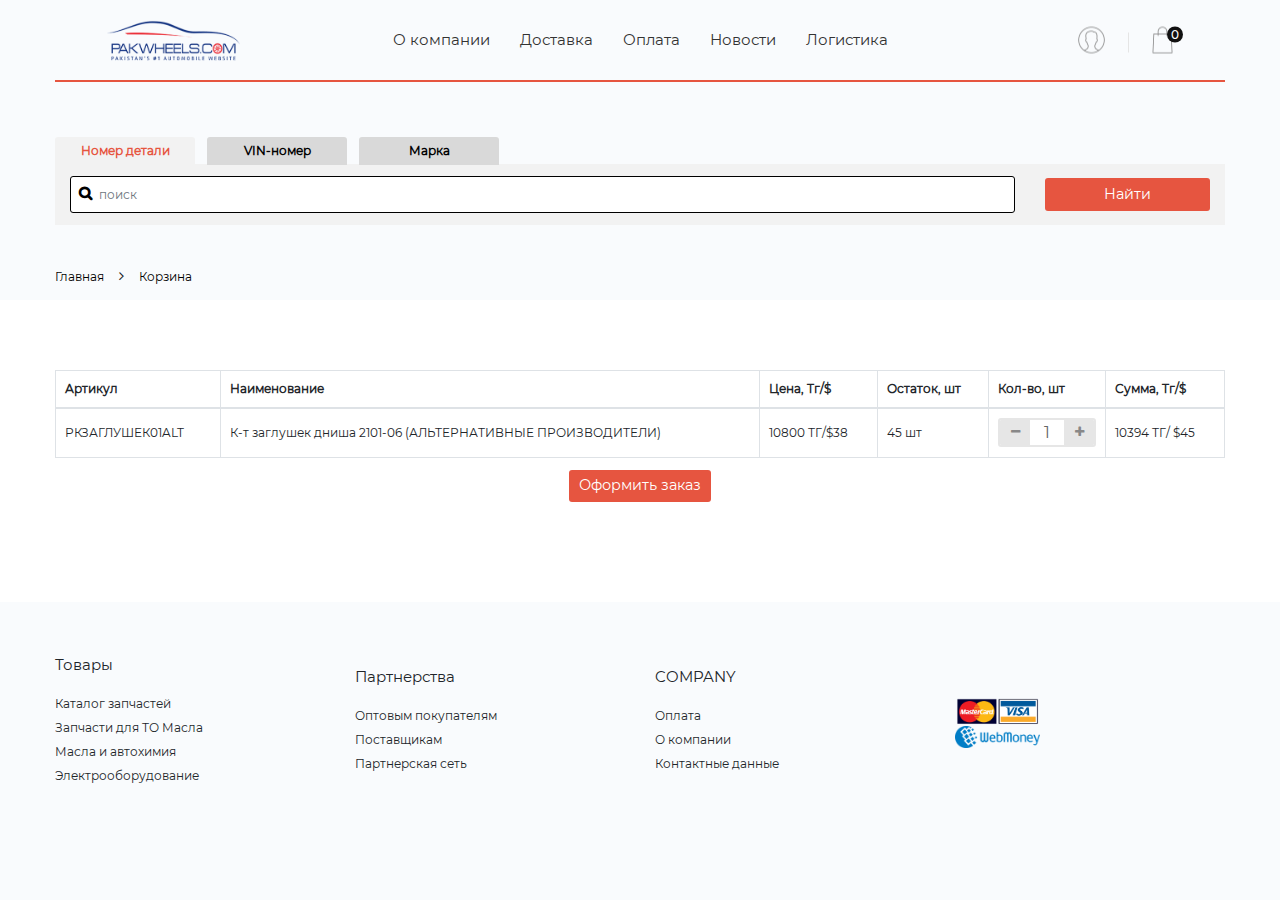
==== cart.html @ d278e552 "add cart page" ====
<!DOCTYPE html>
<html lang="en">

<head>
    <title>Home</title>
    <meta charset="UTF-8">
    <meta name="viewport" content="width=device-width, initial-scale=1">
    <!--===============================================================================================-->
    <link rel="icon" type="image/png" href="images/icons/favicon.png" />
    <!--===============================================================================================-->
    <link rel="stylesheet" type="text/css" href="vendor/bootstrap/css/bootstrap.min.css">
    <!--===============================================================================================-->
    <link rel="stylesheet" type="text/css" href="fonts/font-awesome-4.7.0/css/font-awesome.min.css">
    <!--===============================================================================================-->
    <link rel="stylesheet" type="text/css" href="fonts/themify/themify-icons.css">
    <!--===============================================================================================-->
    <link rel="stylesheet" type="text/css" href="fonts/Linearicons-Free-v1.0.0/icon-font.min.css">
    <!--===============================================================================================-->
    <link rel="stylesheet" type="text/css" href="fonts/elegant-font/html-css/style.css">
    <!--===============================================================================================-->
    <link rel="stylesheet" type="text/css" href="vendor/animate/animate.css">
    <!--===============================================================================================-->
    <link rel="stylesheet" type="text/css" href="vendor/css-hamburgers/hamburgers.min.css">
    <!--===============================================================================================-->
    <link rel="stylesheet" type="text/css" href="vendor/animsition/css/animsition.min.css">
    <!--===============================================================================================-->
    <link rel="stylesheet" type="text/css" href="vendor/select2/select2.min.css">
    <!--===============================================================================================-->
    <link rel="stylesheet" type="text/css" href="vendor/daterangepicker/daterangepicker.css">
    <!--===============================================================================================-->
    <link rel="stylesheet" type="text/css" href="vendor/slick/slick.css">
    <!--===============================================================================================-->
    <link rel="stylesheet" type="text/css" href="vendor/lightbox2/css/lightbox.min.css">
    <!--===============================================================================================-->
    <link rel="stylesheet" href="https://maxcdn.bootstrapcdn.com/bootstrap/4.0.0/css/bootstrap.min.css" integrity="sha384-Gn5384xqQ1aoWXA+058RXPxPg6fy4IWvTNh0E263XmFcJlSAwiGgFAW/dAiS6JXm" crossorigin="anonymous">
    <link rel="stylesheet" href="https://use.fontawesome.com/releases/v5.3.1/css/all.css" integrity="sha384-mzrmE5qonljUremFsqc01SB46JvROS7bZs3IO2EmfFsd15uHvIt+Y8vEf7N7fWAU" crossorigin="anonymous">
    <link rel="stylesheet" type="text/css" href="css/util.css">
    <link rel="stylesheet" type="text/css" href="css/main.css">
    <link rel="stylesheet" href="static/OwlCarousel2-2.3.4/dist/assets/owl.carousel.min.css">
    <link rel="stylesheet" href="static/OwlCarousel2-2.3.4/dist/assets/owl.theme.default.min.css">
    <link rel="stylesheet" href="css/style.css">
    <!--===============================================================================================-->
</head>

<body>
    <!-- Header -->
    <header class="header1">
        <!-- Header desktop -->
        <div class="container">
            <div class="container-menu-header">
                <div class="wrap_header">
                    <!-- Logo -->
                    <a href="index.html" class="logo">
                    <img src="img/logo.png" alt="IMG-LOGO">
                </a>
                    <!-- Menu -->
                    <div class="wrap_menu">
                        <nav class="menu">
                            <ul class="main_menu">
                                <li>
                                    <a href="index.html">О компании</a>
                                    <ul class="sub_menu">
                                        <li><a href="index.html">О компании</a></li>
                                        <li><a href="home-02.html">Вакансии</a></li>
                                        <li><a href="home-03.html">Опт</a></li>
                                        <li><a href="home-03.html">Партнером</a></li>
                                    </ul>
                                </li>
                                <li>
                                    <a href="product.html">Доставка</a>
                                </li>
                                <li class="">
                                    <a href="product.html">Оплата</a>
                                </li>
                                <li>
                                    <a href="cart.html">Новости</a>
                                </li>
                                <li>
                                    <a href="blog.html">Логистика</a>
                                </li>
                            </ul>
                        </nav>
                    </div>
                    <!-- Header Icon -->
                    <div class="header-icons">
                        <a href="#" class="header-wrapicon1 dis-block">
                        <img src="images/icons/icon-header-01.png" class="header-icon1" alt="ICON">
                    </a>
                        <span class="linedivide1"></span>
                        <div class="header-wrapicon2">
                            <img src="images/icons/icon-header-02.png" class="header-icon1 js-show-header-dropdown" alt="ICON">
                            <span class="header-icons-noti">0</span>
                            <!-- Header cart noti -->
                            <div class="header-cart header-dropdown">
                                <ul class="header-cart-wrapitem">
                                    <li class="header-cart-item">
                                        <div class="header-cart-item-img">
                                            <img src="images/item-cart-01.jpg" alt="IMG">
                                        </div>
                                        <div class="header-cart-item-txt">
                                            <a href="#" class="header-cart-item-name">
                                            White Shirt With Pleat Detail Back
                                        </a>
                                            <span class="header-cart-item-info">
                                            1 x $19.00
                                        </span>
                                        </div>
                                    </li>
                                    <li class="header-cart-item">
                                        <div class="header-cart-item-img">
                                            <img src="images/item-cart-02.jpg" alt="IMG">
                                        </div>
                                        <div class="header-cart-item-txt">
                                            <a href="#" class="header-cart-item-name">
                                            Converse All Star Hi Black Canvas
                                        </a>
                                            <span class="header-cart-item-info">
                                            1 x $39.00
                                        </span>
                                        </div>
                                    </li>
                                    <li class="header-cart-item">
                                        <div class="header-cart-item-img">
                                            <img src="images/item-cart-03.jpg" alt="IMG">
                                        </div>
                                        <div class="header-cart-item-txt">
                                            <a href="#" class="header-cart-item-name">
                                            Nixon Porter Leather Watch In Tan
                                        </a>
                                            <span class="header-cart-item-info">
                                            1 x $17.00
                                        </span>
                                        </div>
                                    </li>
                                </ul>
                                <div class="header-cart-total">
                                    Total: $75.00
                                </div>
                                <div class="header-cart-buttons">
                                    <div class="header-cart-wrapbtn">
                                        <!-- Button -->
                                        <a href="cart.html" class="flex-c-m size1 bg1 bo-rad-20 hov1 s-text1 trans-0-4">
                                        View Cart
                                    </a>
                                    </div>
                                    <div class="header-cart-wrapbtn">
                                        <!-- Button -->
                                        <a href="#" class="flex-c-m size1 bg1 bo-rad-20 hov1 s-text1 trans-0-4">
                                        Check Out
                                    </a>
                                    </div>
                                </div>
                            </div>
                        </div>
                    </div>
                </div>
            </div>
        </div>
        <!-- Header Mobile -->
        <div class="wrap_header_mobile">
            <!-- Logo moblie -->
            <a href="index.html" class="logo-mobile">
                <img src="img/logo.png" alt="IMG-LOGO">
            </a>
            <!-- Button show menu -->
            <div class="btn-show-menu">
                <!-- Header Icon mobile -->
                <div class="header-icons-mobile">
                    <a href="#" class="header-wrapicon1 dis-block">
                        <img src="images/icons/icon-header-01.png" class="header-icon1" alt="ICON">
                    </a>
                    <span class="linedivide2"></span>
                    <div class="header-wrapicon2">
                        <img src="images/icons/icon-header-02.png" class="header-icon1 js-show-header-dropdown" alt="ICON">
                        <span class="header-icons-noti">0</span>
                        <!-- Header cart noti -->
                        <div class="header-cart header-dropdown">
                            <ul class="header-cart-wrapitem">
                                <li class="header-cart-item">
                                    <div class="header-cart-item-img">
                                        <img src="images/item-cart-01.jpg" alt="IMG">
                                    </div>
                                    <div class="header-cart-item-txt">
                                        <a href="#" class="header-cart-item-name">
                                            White Shirt With Pleat Detail Back
                                        </a>
                                        <span class="header-cart-item-info">
                                            1 x $19.00
                                        </span>
                                    </div>
                                </li>
                                <li class="header-cart-item">
                                    <div class="header-cart-item-img">
                                        <img src="images/item-cart-02.jpg" alt="IMG">
                                    </div>
                                    <div class="header-cart-item-txt">
                                        <a href="#" class="header-cart-item-name">
                                            Converse All Star Hi Black Canvas
                                        </a>
                                        <span class="header-cart-item-info">
                                            1 x $39.00
                                        </span>
                                    </div>
                                </li>
                                <li class="header-cart-item">
                                    <div class="header-cart-item-img">
                                        <img src="images/item-cart-03.jpg" alt="IMG">
                                    </div>
                                    <div class="header-cart-item-txt">
                                        <a href="#" class="header-cart-item-name">
                                            Nixon Porter Leather Watch In Tan
                                        </a>
                                        <span class="header-cart-item-info">
                                            1 x $17.00
                                        </span>
                                    </div>
                                </li>
                            </ul>
                            <div class="header-cart-total">
                                Total: $75.00
                            </div>
                            <div class="header-cart-buttons">
                                <div class="header-cart-wrapbtn">
                                    <!-- Button -->
                                    <a href="cart.html" class="flex-c-m size1 bg1 bo-rad-20 hov1 s-text1 trans-0-4">
                                        View Cart
                                    </a>
                                </div>
                                <div class="header-cart-wrapbtn">
                                    <!-- Button -->
                                    <a href="#" class="flex-c-m size1 bg1 bo-rad-20 hov1 s-text1 trans-0-4">
                                        Check Out
                                    </a>
                                </div>
                            </div>
                        </div>
                    </div>
                </div>
                <div class="btn-show-menu-mobile hamburger hamburger--squeeze">
                    <span class="hamburger-box">
                        <span class="hamburger-inner"></span>
                    </span>
                </div>
            </div>
        </div>
        <!-- Menu Mobile -->
        <div class="wrap-side-menu">
            <nav class="side-menu">
                <ul class="main-menu">
                    <li class="item-menu-mobile">
                        <a href="index.html">Home</a>
                        <ul class="sub-menu">
                            <li><a href="index.html">Homepage V1</a></li>
                            <li><a href="home-02.html">Homepage V2</a></li>
                            <li><a href="home-03.html">Homepage V3</a></li>
                        </ul>
                        <i class="arrow-main-menu fa fa-angle-right" aria-hidden="true"></i>
                    </li>
                    <li class="item-menu-mobile">
                        <a href="product.html">Shop</a>
                    </li>
                    <li class="item-menu-mobile">
                        <a href="product.html">Sale</a>
                    </li>
                    <li class="item-menu-mobile">
                        <a href="cart.html">Features</a>
                    </li>
                    <li class="item-menu-mobile">
                        <a href="blog.html">Blog</a>
                    </li>
                    <li class="item-menu-mobile">
                        <a href="about.html">About</a>
                    </li>
                    <li class="item-menu-mobile">
                        <a href="contact.html">Contact</a>
                    </li>
                </ul>
            </nav>
        </div>
    </header>
    <section class="section-1">
        <div class="container">
            <ul class="nav nav-tabs nav-tabs-1" id="myTab" role="tablist">
                <li class="nav-item nav-item-1">
                    <a class="nav-link nav-link-1 active" id="detail-tab" data-toggle="tab" href="#detail" role="tab" aria-controls="detail" aria-selected="true">Номер детали</a>
                </li>
                <li class="nav-item nav-item-1">
                    <a class="nav-link nav-link-1" id="vip-number-tab" data-toggle="tab" href="#vip-number" role="tab" aria-controls="vip-number" aria-selected="false">VIN-номер</a>
                </li>
                <li class="nav-item nav-item-1">
                    <a class="nav-link nav-link-1" id="marka-tab" data-toggle="tab" href="#marka" role="tab" aria-controls="marka" aria-selected="false">Марка</a>
                </li>
            </ul>
            <div class="tab-content" id="myTabContent">
                <div class="tab-pane fade show active" id="detail" role="tabpanel" aria-labelledby="detail-tab">
                    <form class="form-search">
                        <div class="container">
                            <div class="row align-items-center">
                                <div class="col-sm-10">
                                    <i class="fa fa-search"></i>
                                    <input type="text" class="form-control" id="search" placeholder="поиск">
                                </div>
                                <div class="col-sm-2 px-auto">
                                    <button type="submit" class="btn btn-red">Найти</button>
                                </div>
                            </div>
                        </div>
                    </form>
                </div>
                <div class="tab-pane fade" id="vip-number" role="tabpanel" aria-labelledby="vip-number-tab">
                    <form class="form-search">
                        <div class="container">
                            <div class="row align-items-center">
                                <div class="col-sm-10">
                                    <i class="fa fa-search"></i>
                                    <input type="text" class="form-control" id="search" placeholder="поиск">
                                </div>
                                <div class="col-sm-2  px-auto">
                                    <button type="submit" class="btn btn-red">Найти</button>
                                </div>
                            </div>
                        </div>
                    </form>
                </div>
                <div class="tab-pane fade" id="marka" role="tabpanel" aria-labelledby="marka-tab">
                    <ul class="nav nav-tabs nav-tabs-2 marka-tab" id="markaTab" role="tablist">
                        <li class="nav-item nav-item-2">
                            <a class="nav-link nav-link-2 active" id="legkovie-tab" data-toggle="tab" href="#legkovie" role="tab" aria-controls="legkovie" aria-selected="true">Легковые(отечественные)</a>
                        </li>
                        <li class="nav-item nav-item-2">
                            <a class="nav-link nav-link-2" id="inomarky-tab" data-toggle="tab" href="#inomarky" role="tab" aria-controls="inomarky" aria-selected="false">Легковые(иномарки)</a>
                        </li>
                        <li class="nav-item nav-item-2">
                            <a class="nav-link nav-link-2" id="gruz-tab" data-toggle="tab" href="#gruz" role="tab" aria-controls="gruz" aria-selected="false">Грузовые(отечественные)</a>
                        </li>
                    </ul>
                    <div class="tab-content" id="markaTabContent">
                        <div class="tab-pane fade show active tab-2" id="legkovie" role="tabpanel" aria-labelledby="legkovie-tab">
                            <ul>
                                <li><a href="">ВАЗ</a></li>
                                <li><a href="">ВАЗ</a></li>
                                <li><a href="">ВАЗ</a></li>
                                <li><a href="">ВАЗ</a></li>
                                <li><a href="">ВАЗ</a></li>
                                <li><a href="">ВАЗ</a></li>
                            </ul>
                        </div>
                        <div class="tab-pane fade tab-2" id="inomarky" role="tabpanel" aria-labelledby="inomarky-tab">
                            <ul>
                                <li><a href="">ВАЗ</a></li>
                                <li><a href="">ВАЗ</a></li>
                                <li><a href="">ВАЗ</a></li>
                                <li><a href="">ВАЗ</a></li>
                                <li><a href="">ВАЗ</a></li>
                                <li><a href="">ВАЗ</a></li>
                            </ul>
                        </div>
                        <div class="tab-pane fade tab-2" id="gruz" role="tabpanel" aria-labelledby="gruz-tab">
                            <ul>
                                <li><a href="">ВАЗ</a></li>
                                <li><a href="">ВАЗ</a></li>
                                <li><a href="">ВАЗ</a></li>
                                <li><a href="">ВАЗ</a></li>
                                <li><a href="">ВАЗ</a></li>
                                <li><a href="">ВАЗ</a></li>
                            </ul>
                        </div>
                    </div>
                </div>
            </div>
        </div>
    </section>
    <div class="breadCumbs">
        <div class="container">
            <a href="index.html" class="breadCumbs__page">Главная</a>
            <span class="fa fa-angle-right"></span>
            <a href="registration.html" class="b-breadCumbs__page m-active">Корзина</a>
        </div>
    </div>

    <!-- Cart -->
    <section class="cart bgwhite p-t-70 p-b-100">
        <div class="container">
            <!-- Cart item -->
            <div class="wrap-table">
                <table class="table table-bordered">
                    <thead>
                        <tr>
                            <th scope="col">Артикул</th>
                            <th scope="col">Наименование</th>
                            <th scope="col">Цена, Тг/$</th>
                            <th scope="col">Остаток, шт</th>
                            <th scope="col">Кол-во, шт</th>
                            <th scope="col">Сумма, Тг/$</th>
                        </tr>    
                    </thead>
                    <tbody>
                        
                    <tr>
                        <td>РКЗАГЛУШЕК01ALT</td>
                        <td>К-т заглушек дниша 2101-06 (АЛЬТЕРНАТИВНЫЕ ПРОИЗВОДИТЕЛИ)</td>
                        <td>10800 ТГ/$38</td>
                        <td>45 шт</td>
                        <td>
                            <div class="d-flex justify-content-between bo5 of-hidden">
                                <button class="btn-num-product-down color1 flex-c-m size7 bg8 eff2">
                                    <i class="fs-12 fa fa-minus" aria-hidden="true"></i>
                                </button>

                                <input class="size8 m-text18 t-center num-product" type="number" name="num-product1" value="1">

                                <button class="btn-num-product-up color1 flex-c-m size7 bg8 eff2">
                                    <i class="fs-12 fa fa-plus" aria-hidden="true"></i>
                                </button>
                            </div>
                        </td>
                        <td class="column-6">10394 ТГ/ $45</td>
                    </tr>
                    </tbody>
                </table>
            </div>
            <button class="btn btn-red mx-auto">Оформить заказ</button>
        </div>
    </section>
    <!-- Footer -->
    <footer class="py-5">
        <div class="container">
            <div class="row align-items-center">
                <div class="col-md-3">
                    <h5>Товары</h5>
                    <ul>
                        <li>Каталог запчастей</li>
                        <li>Запчасти для ТО Масла</li>
                        <li>Масла и автохимия</li>
                        <li>Электрооборудование</li>
                    </ul>
                </div>
                <div class="col-md-3">
                    <h5>Партнерства</h5>
                    <ul>
                        <li>Оптовым покупателям</li>
                        <li>Поставщикам</li>
                        <li>Партнерская сеть</li>
                </div>
                <div class="col-md-3">
                    <h5>COMPANY</h5>
                    <ul>
                        <li>Оплата</li>
                        <li>О компании</li>
                        <li>Контактные данные</li>
                    </ul>
                </div>
                <div class="col-md-3">
                    <ul>
                        <li><img src="img/visa_PNG39.png" alt=""></li>
                        <li><img src="img/webmoney.png" alt=""></li>
                    </ul>
                </div>
            </div>
        </div>
    </footer>
    <!-- Back to top -->
    <div class="btn-back-to-top bg0-hov" id="myBtn">
        <span class="symbol-btn-back-to-top">
            <i class="fa fa-angle-double-up" aria-hidden="true"></i>
        </span>
    </div>
    <!-- Container Selection1 -->
    <div id="dropDownSelect1"></div>
    <!--===============================================================================================-->
    <!-- <script type="text/javascript" src="vendor/jquery/jquery-3.2.1.min.js"></script> -->
    <script src="https://code.jquery.com/jquery-3.2.1.slim.min.js" integrity="sha384-KJ3o2DKtIkvYIK3UENzmM7KCkRr/rE9/Qpg6aAZGJwFDMVNA/GpGFF93hXpG5KkN" crossorigin="anonymous"></script>
    <script src="https://ajax.googleapis.com/ajax/libs/jquery/3.3.1/jquery.min.js"></script>
    <script src="https://cdnjs.cloudflare.com/ajax/libs/popper.js/1.14.3/umd/popper.min.js"></script>
    <script src="https://maxcdn.bootstrapcdn.com/bootstrap/4.1.3/js/bootstrap.min.js"></script>
    <!--===============================================================================================-->
    <script type="text/javascript" src="vendor/animsition/js/animsition.min.js"></script>
    <!--===============================================================================================-->
    <script type="text/javascript" src="vendor/bootstrap/js/popper.js"></script>
    <script type="text/javascript" src="vendor/bootstrap/js/bootstrap.min.js"></script>
    <!--===============================================================================================-->
    <script type="text/javascript" src="vendor/select2/select2.min.js"></script>
    <script type="text/javascript">
    $(".selection-1").select2({
        minimumResultsForSearch: 20,
        dropdownParent: $('#dropDownSelect1')
    });

    </script>
    <!--===============================================================================================-->
    <script type="text/javascript" src="vendor/slick/slick.min.js"></script>
    <script type="text/javascript" src="js/slick-custom.js"></script>
    <!--===============================================================================================-->
    <script type="text/javascript" src="vendor/countdowntime/countdowntime.js"></script>
    <!--===============================================================================================-->
    <script type="text/javascript" src="vendor/lightbox2/js/lightbox.min.js"></script>
    <!--===============================================================================================-->
    <script type="text/javascript" src="vendor/sweetalert/sweetalert.min.js"></script>
    <script type="text/javascript">
    $('.block2-btn-addcart').each(function() {
        var nameProduct = $(this).parent().parent().parent().find('.block2-name').html();
        $(this).on('click', function() {
            swal(nameProduct, "is added to cart !", "success");
        });
    });

    $('.block2-btn-addwishlist').each(function() {
        var nameProduct = $(this).parent().parent().parent().find('.block2-name').html();
        $(this).on('click', function() {
            swal(nameProduct, "is added to wishlist !", "success");
        });
    });

    </script>
    <!--===============================================================================================-->
    <script src="js/main.js"></script>
    <script src="static/OwlCarousel2-2.3.4/dist/owl.carousel.min.js"></script>
    <script src="js/my_main.js"></script>
</body>

</html>
---- fonts/themify/themify-icons.css ----
@font-face {
	font-family: 'themify';
	src:url('fonts/themify.eot?-fvbane');
	src:url('fonts/themify.eot?#iefix-fvbane') format('embedded-opentype'),
		url('fonts/themify.woff?-fvbane') format('woff'),
		url('fonts/themify.ttf?-fvbane') format('truetype'),
		url('fonts/themify.svg?-fvbane#themify') format('svg');
	font-weight: normal;
	font-style: normal;
}

[class^="ti-"], [class*=" ti-"] {
	font-family: 'themify';
	speak: none;
	font-style: normal;
	font-weight: normal;
	font-variant: normal;
	text-transform: none;
	line-height: 1;

	/* Better Font Rendering =========== */
	-webkit-font-smoothing: antialiased;
	-moz-osx-font-smoothing: grayscale;
}

.ti-wand:before {
	content: "\e600";
}
.ti-volume:before {
	content: "\e601";
}
.ti-user:before {
	content: "\e602";
}
.ti-unlock:before {
	content: "\e603";
}
.ti-unlink:before {
	content: "\e604";
}
.ti-trash:before {
	content: "\e605";
}
.ti-thought:before {
	content: "\e606";
}
.ti-target:before {
	content: "\e607";
}
.ti-tag:before {
	content: "\e608";
}
.ti-tablet:before {
	content: "\e609";
}
.ti-star:before {
	content: "\e60a";
}
.ti-spray:before {
	content: "\e60b";
}
.ti-signal:before {
	content: "\e60c";
}
.ti-shopping-cart:before {
	content: "\e60d";
}
.ti-shopping-cart-full:before {
	content: "\e60e";
}
.ti-settings:before {
	content: "\e60f";
}
.ti-search:before {
	content: "\e610";
}
.ti-zoom-in:before {
	content: "\e611";
}
.ti-zoom-out:before {
	content: "\e612";
}
.ti-cut:before {
	content: "\e613";
}
.ti-ruler:before {
	content: "\e614";
}
.ti-ruler-pencil:before {
	content: "\e615";
}
.ti-ruler-alt:before {
	content: "\e616";
}
.ti-bookmark:before {
	content: "\e617";
}
.ti-bookmark-alt:before {
	content: "\e618";
}
.ti-reload:before {
	content: "\e619";
}
.ti-plus:before {
	content: "\e61a";
}
.ti-pin:before {
	content: "\e61b";
}
.ti-pencil:before {
	content: "\e61c";
}
.ti-pencil-alt:before {
	content: "\e61d";
}
.ti-paint-roller:before {
	content: "\e61e";
}
.ti-paint-bucket:before {
	content: "\e61f";
}
.ti-na:before {
	content: "\e620";
}
.ti-mobile:before {
	content: "\e621";
}
.ti-minus:before {
	content: "\e622";
}
.ti-medall:before {
	content: "\e623";
}
.ti-medall-alt:before {
	content: "\e624";
}
.ti-marker:before {
	content: "\e625";
}
.ti-marker-alt:before {
	content: "\e626";
}
.ti-arrow-up:before {
	content: "\e627";
}
.ti-arrow-right:before {
	content: "\e628";
}
.ti-arrow-left:before {
	content: "\e629";
}
.ti-arrow-down:before {
	content: "\e62a";
}
.ti-lock:before {
	content: "\e62b";
}
.ti-location-arrow:before {
	content: "\e62c";
}
.ti-link:before {
	content: "\e62d";
}
.ti-layout:before {
	content: "\e62e";
}
.ti-layers:before {
	content: "\e62f";
}
.ti-layers-alt:before {
	content: "\e630";
}
.ti-key:before {
	content: "\e631";
}
.ti-import:before {
	content: "\e632";
}
.ti-image:before {
	content: "\e633";
}
.ti-heart:before {
	content: "\e634";
}
.ti-heart-broken:before {
	content: "\e635";
}
.ti-hand-stop:before {
	content: "\e636";
}
.ti-hand-open:before {
	content: "\e637";
}
.ti-hand-drag:before {
	content: "\e638";
}
.ti-folder:before {
	content: "\e639";
}
.ti-flag:before {
	content: "\e63a";
}
.ti-flag-alt:before {
	content: "\e63b";
}
.ti-flag-alt-2:before {
	content: "\e63c";
}
.ti-eye:before {
	content: "\e63d";
}
.ti-export:before {
	content: "\e63e";
}
.ti-exchange-vertical:before {
	content: "\e63f";
}
.ti-desktop:before {
	content: "\e640";
}
.ti-cup:before {
	content: "\e641";
}
.ti-crown:before {
	content: "\e642";
}
.ti-comments:before {
	content: "\e643";
}
.ti-comment:before {
	content: "\e644";
}
.ti-comment-alt:before {
	content: "\e645";
}
.ti-close:before {
	content: "\e646";
}
.ti-clip:before {
	content: "\e647";
}
.ti-angle-up:before {
	content: "\e648";
}
.ti-angle-right:before {
	content: "\e649";
}
.ti-angle-left:before {
	content: "\e64a";
}
.ti-angle-down:before {
	content: "\e64b";
}
.ti-check:before {
	content: "\e64c";
}
.ti-check-box:before {
	content: "\e64d";
}
.ti-camera:before {
	content: "\e64e";
}
.ti-announcement:before {
	content: "\e64f";
}
.ti-brush:before {
	content: "\e650";
}
.ti-briefcase:before {
	content: "\e651";
}
.ti-bolt:before {
	content: "\e652";
}
.ti-bolt-alt:before {
	content: "\e653";
}
.ti-blackboard:before {
	content: "\e654";
}
.ti-bag:before {
	content: "\e655";
}
.ti-move:before {
	content: "\e656";
}
.ti-arrows-vertical:before {
	content: "\e657";
}
.ti-arrows-horizontal:before {
	content: "\e658";
}
.ti-fullscreen:before {
	content: "\e659";
}
.ti-arrow-top-right:before {
	content: "\e65a";
}
.ti-arrow-top-left:before {
	content: "\e65b";
}
.ti-arrow-circle-up:before {
	content: "\e65c";
}
.ti-arrow-circle-right:before {
	content: "\e65d";
}
.ti-arrow-circle-left:before {
	content: "\e65e";
}
.ti-arrow-circle-down:before {
	content: "\e65f";
}
.ti-angle-double-up:before {
	content: "\e660";
}
.ti-angle-double-right:before {
	content: "\e661";
}
.ti-angle-double-left:before {
	content: "\e662";
}
.ti-angle-double-down:before {
	content: "\e663";
}
.ti-zip:before {
	content: "\e664";
}
.ti-world:before {
	content: "\e665";
}
.ti-wheelchair:before {
	content: "\e666";
}
.ti-view-list:before {
	content: "\e667";
}
.ti-view-list-alt:before {
	content: "\e668";
}
.ti-view-grid:before {
	content: "\e669";
}
.ti-uppercase:before {
	content: "\e66a";
}
.ti-upload:before {
	content: "\e66b";
}
.ti-underline:before {
	content: "\e66c";
}
.ti-truck:before {
	content: "\e66d";
}
.ti-timer:before {
	content: "\e66e";
}
.ti-ticket:before {
	content: "\e66f";
}
.ti-thumb-up:before {
	content: "\e670";
}
.ti-thumb-down:before {
	content: "\e671";
}
.ti-text:before {
	content: "\e672";
}
.ti-stats-up:before {
	content: "\e673";
}
.ti-stats-down:before {
	content: "\e674";
}
.ti-split-v:before {
	content: "\e675";
}
.ti-split-h:before {
	content: "\e676";
}
.ti-smallcap:before {
	content: "\e677";
}
.ti-shine:before {
	content: "\e678";
}
.ti-shift-right:before {
	content: "\e679";
}
.ti-shift-left:before {
	content: "\e67a";
}
.ti-shield:before {
	content: "\e67b";
}
.ti-notepad:before {
	content: "\e67c";
}
.ti-server:before {
	content: "\e67d";
}
.ti-quote-right:before {
	content: "\e67e";
}
.ti-quote-left:before {
	content: "\e67f";
}
.ti-pulse:before {
	content: "\e680";
}
.ti-printer:before {
	content: "\e681";
}
.ti-power-off:before {
	content: "\e682";
}
.ti-plug:before {
	content: "\e683";
}
.ti-pie-chart:before {
	content: "\e684";
}
.ti-paragraph:before {
	content: "\e685";
}
.ti-panel:before {
	content: "\e686";
}
.ti-package:before {
	content: "\e687";
}
.ti-music:before {
	content: "\e688";
}
.ti-music-alt:before {
	content: "\e689";
}
.ti-mouse:before {
	content: "\e68a";
}
.ti-mouse-alt:before {
	content: "\e68b";
}
.ti-money:before {
	content: "\e68c";
}
.ti-microphone:before {
	content: "\e68d";
}
.ti-menu:before {
	content: "\e68e";
}
.ti-menu-alt:before {
	content: "\e68f";
}
.ti-map:before {
	content: "\e690";
}
.ti-map-alt:before {
	content: "\e691";
}
.ti-loop:before {
	content: "\e692";
}
.ti-location-pin:before {
	content: "\e693";
}
.ti-list:before {
	content: "\e694";
}
.ti-light-bulb:before {
	content: "\e695";
}
.ti-Italic:before {
	content: "\e696";
}
.ti-info:before {
	content: "\e697";
}
.ti-infinite:before {
	content: "\e698";
}
.ti-id-badge:before {
	content: "\e699";
}
.ti-hummer:before {
	content: "\e69a";
}
.ti-home:before {
	content: "\e69b";
}
.ti-help:before {
	content: "\e69c";
}
.ti-headphone:before {
	content: "\e69d";
}
.ti-harddrives:before {
	content: "\e69e";
}
.ti-harddrive:before {
	content: "\e69f";
}
.ti-gift:before {
	content: "\e6a0";
}
.ti-game:before {
	content: "\e6a1";
}
.ti-filter:before {
	content: "\e6a2";
}
.ti-files:before {
	content: "\e6a3";
}
.ti-file:before {
	content: "\e6a4";
}
.ti-eraser:before {
	content: "\e6a5";
}
.ti-envelope:before {
	content: "\e6a6";
}
.ti-download:before {
	content: "\e6a7";
}
.ti-direction:before {
	content: "\e6a8";
}
.ti-direction-alt:before {
	content: "\e6a9";
}
.ti-dashboard:before {
	content: "\e6aa";
}
.ti-control-stop:before {
	content: "\e6ab";
}
.ti-control-shuffle:before {
	content: "\e6ac";
}
.ti-control-play:before {
	content: "\e6ad";
}
.ti-control-pause:before {
	content: "\e6ae";
}
.ti-control-forward:before {
	content: "\e6af";
}
.ti-control-backward:before {
	content: "\e6b0";
}
.ti-cloud:before {
	content: "\e6b1";
}
.ti-cloud-up:before {
	content: "\e6b2";
}
.ti-cloud-down:before {
	content: "\e6b3";
}
.ti-clipboard:before {
	content: "\e6b4";
}
.ti-car:before {
	content: "\e6b5";
}
.ti-calendar:before {
	content: "\e6b6";
}
.ti-book:before {
	content: "\e6b7";
}
.ti-bell:before {
	content: "\e6b8";
}
.ti-basketball:before {
	content: "\e6b9";
}
.ti-bar-chart:before {
	content: "\e6ba";
}
.ti-bar-chart-alt:before {
	content: "\e6bb";
}
.ti-back-right:before {
	content: "\e6bc";
}
.ti-back-left:before {
	content: "\e6bd";
}
.ti-arrows-corner:before {
	content: "\e6be";
}
.ti-archive:before {
	content: "\e6bf";
}
.ti-anchor:before {
	content: "\e6c0";
}
.ti-align-right:before {
	content: "\e6c1";
}
.ti-align-left:before {
	content: "\e6c2";
}
.ti-align-justify:before {
	content: "\e6c3";
}
.ti-align-center:before {
	content: "\e6c4";
}
.ti-alert:before {
	content: "\e6c5";
}
.ti-alarm-clock:before {
	content: "\e6c6";
}
.ti-agenda:before {
	content: "\e6c7";
}
.ti-write:before {
	content: "\e6c8";
}
.ti-window:before {
	content: "\e6c9";
}
.ti-widgetized:before {
	content: "\e6ca";
}
.ti-widget:before {
	content: "\e6cb";
}
.ti-widget-alt:before {
	content: "\e6cc";
}
.ti-wallet:before {
	content: "\e6cd";
}
.ti-video-clapper:before {
	content: "\e6ce";
}
.ti-video-camera:before {
	content: "\e6cf";
}
.ti-vector:before {
	content: "\e6d0";
}
.ti-themify-logo:before {
	content: "\e6d1";
}
.ti-themify-favicon:before {
	content: "\e6d2";
}
.ti-themify-favicon-alt:before {
	content: "\e6d3";
}
.ti-support:before {
	content: "\e6d4";
}
.ti-stamp:before {
	content: "\e6d5";
}
.ti-split-v-alt:before {
	content: "\e6d6";
}
.ti-slice:before {
	content: "\e6d7";
}
.ti-shortcode:before {
	content: "\e6d8";
}
.ti-shift-right-alt:before {
	content: "\e6d9";
}
.ti-shift-left-alt:before {
	content: "\e6da";
}
.ti-ruler-alt-2:before {
	content: "\e6db";
}
.ti-receipt:before {
	content: "\e6dc";
}
.ti-pin2:before {
	content: "\e6dd";
}
.ti-pin-alt:before {
	content: "\e6de";
}
.ti-pencil-alt2:before {
	content: "\e6df";
}
.ti-palette:before {
	content: "\e6e0";
}
.ti-more:before {
	content: "\e6e1";
}
.ti-more-alt:before {
	content: "\e6e2";
}
.ti-microphone-alt:before {
	content: "\e6e3";
}
.ti-magnet:before {
	content: "\e6e4";
}
.ti-line-double:before {
	content: "\e6e5";
}
.ti-line-dotted:before {
	content: "\e6e6";
}
.ti-line-dashed:before {
	content: "\e6e7";
}
.ti-layout-width-full:before {
	content: "\e6e8";
}
.ti-layout-width-default:before {
	content: "\e6e9";
}
.ti-layout-width-default-alt:before {
	content: "\e6ea";
}
.ti-layout-tab:before {
	content: "\e6eb";
}
.ti-layout-tab-window:before {
	content: "\e6ec";
}
.ti-layout-tab-v:before {
	content: "\e6ed";
}
.ti-layout-tab-min:before {
	content: "\e6ee";
}
.ti-layout-slider:before {
	content: "\e6ef";
}
.ti-layout-slider-alt:before {
	content: "\e6f0";
}
.ti-layout-sidebar-right:before {
	content: "\e6f1";
}
.ti-layout-sidebar-none:before {
	content: "\e6f2";
}
.ti-layout-sidebar-left:before {
	content: "\e6f3";
}
.ti-layout-placeholder:before {
	content: "\e6f4";
}
.ti-layout-menu:before {
	content: "\e6f5";
}
.ti-layout-menu-v:before {
	content: "\e6f6";
}
.ti-layout-menu-separated:before {
	content: "\e6f7";
}
.ti-layout-menu-full:before {
	content: "\e6f8";
}
.ti-layout-media-right-alt:before {
	content: "\e6f9";
}
.ti-layout-media-right:before {
	content: "\e6fa";
}
.ti-layout-media-overlay:before {
	content: "\e6fb";
}
.ti-layout-media-overlay-alt:before {
	content: "\e6fc";
}
.ti-layout-media-overlay-alt-2:before {
	content: "\e6fd";
}
.ti-layout-media-left-alt:before {
	content: "\e6fe";
}
.ti-layout-media-left:before {
	content: "\e6ff";
}
.ti-layout-media-center-alt:before {
	content: "\e700";
}
.ti-layout-media-center:before {
	content: "\e701";
}
.ti-layout-list-thumb:before {
	content: "\e702";
}
.ti-layout-list-thumb-alt:before {
	content: "\e703";
}
.ti-layout-list-post:before {
	content: "\e704";
}
.ti-layout-list-large-image:before {
	content: "\e705";
}
.ti-layout-line-solid:before {
	content: "\e706";
}
.ti-layout-grid4:before {
	content: "\e707";
}
.ti-layout-grid3:before {
	content: "\e708";
}
.ti-layout-grid2:before {
	content: "\e709";
}
.ti-layout-grid2-thumb:before {
	content: "\e70a";
}
.ti-layout-cta-right:before {
	content: "\e70b";
}
.ti-layout-cta-left:before {
	content: "\e70c";
}
.ti-layout-cta-center:before {
	content: "\e70d";
}
.ti-layout-cta-btn-right:before {
	content: "\e70e";
}
.ti-layout-cta-btn-left:before {
	content: "\e70f";
}
.ti-layout-column4:before {
	content: "\e710";
}
.ti-layout-column3:before {
	content: "\e711";
}
.ti-layout-column2:before {
	content: "\e712";
}
.ti-layout-accordion-separated:before {
	content: "\e713";
}
.ti-layout-accordion-merged:before {
	content: "\e714";
}
.ti-layout-accordion-list:before {
	content: "\e715";
}
.ti-ink-pen:before {
	content: "\e716";
}
.ti-info-alt:before {
	content: "\e717";
}
.ti-help-alt:before {
	content: "\e718";
}
.ti-headphone-alt:before {
	content: "\e719";
}
.ti-hand-point-up:before {
	content: "\e71a";
}
.ti-hand-point-right:before {
	content: "\e71b";
}
.ti-hand-point-left:before {
	content: "\e71c";
}
.ti-hand-point-down:before {
	content: "\e71d";
}
.ti-gallery:before {
	content: "\e71e";
}
.ti-face-smile:before {
	content: "\e71f";
}
.ti-face-sad:before {
	content: "\e720";
}
.ti-credit-card:before {
	content: "\e721";
}
.ti-control-skip-forward:before {
	content: "\e722";
}
.ti-control-skip-backward:before {
	content: "\e723";
}
.ti-control-record:before {
	content: "\e724";
}
.ti-control-eject:before {
	content: "\e725";
}
.ti-comments-smiley:before {
	content: "\e726";
}
.ti-brush-alt:before {
	content: "\e727";
}
.ti-youtube:before {
	content: "\e728";
}
.ti-vimeo:before {
	content: "\e729";
}
.ti-twitter:before {
	content: "\e72a";
}
.ti-time:before {
	content: "\e72b";
}
.ti-tumblr:before {
	content: "\e72c";
}
.ti-skype:before {
	content: "\e72d";
}
.ti-share:before {
	content: "\e72e";
}
.ti-share-alt:before {
	content: "\e72f";
}
.ti-rocket:before {
	content: "\e730";
}
.ti-pinterest:before {
	content: "\e731";
}
.ti-new-window:before {
	content: "\e732";
}
.ti-microsoft:before {
	content: "\e733";
}
.ti-list-ol:before {
	content: "\e734";
}
.ti-linkedin:before {
	content: "\e735";
}
.ti-layout-sidebar-2:before {
	content: "\e736";
}
.ti-layout-grid4-alt:before {
	content: "\e737";
}
.ti-layout-grid3-alt:before {
	content: "\e738";
}
.ti-layout-grid2-alt:before {
	content: "\e739";
}
.ti-layout-column4-alt:before {
	content: "\e73a";
}
.ti-layout-column3-alt:before {
	content: "\e73b";
}
.ti-layout-column2-alt:before {
	content: "\e73c";
}
.ti-instagram:before {
	content: "\e73d";
}
.ti-google:before {
	content: "\e73e";
}
.ti-github:before {
	content: "\e73f";
}
.ti-flickr:before {
	content: "\e740";
}
.ti-facebook:before {
	content: "\e741";
}
.ti-dropbox:before {
	content: "\e742";
}
.ti-dribbble:before {
	content: "\e743";
}
.ti-apple:before {
	content: "\e744";
}
.ti-android:before {
	content: "\e745";
}
.ti-save:before {
	content: "\e746";
}
.ti-save-alt:before {
	content: "\e747";
}
.ti-yahoo:before {
	content: "\e748";
}
.ti-wordpress:before {
	content: "\e749";
}
.ti-vimeo-alt:before {
	content: "\e74a";
}
.ti-twitter-alt:before {
	content: "\e74b";
}
.ti-tumblr-alt:before {
	content: "\e74c";
}
.ti-trello:before {
	content: "\e74d";
}
.ti-stack-overflow:before {
	content: "\e74e";
}
.ti-soundcloud:before {
	content: "\e74f";
}
.ti-sharethis:before {
	content: "\e750";
}
.ti-sharethis-alt:before {
	content: "\e751";
}
.ti-reddit:before {
	content: "\e752";
}
.ti-pinterest-alt:before {
	content: "\e753";
}
.ti-microsoft-alt:before {
	content: "\e754";
}
.ti-linux:before {
	content: "\e755";
}
.ti-jsfiddle:before {
	content: "\e756";
}
.ti-joomla:before {
	content: "\e757";
}
.ti-html5:before {
	content: "\e758";
}
.ti-flickr-alt:before {
	content: "\e759";
}
.ti-email:before {
	content: "\e75a";
}
.ti-drupal:before {
	content: "\e75b";
}
.ti-dropbox-alt:before {
	content: "\e75c";
}
.ti-css3:before {
	content: "\e75d";
}
.ti-rss:before {
	content: "\e75e";
}
.ti-rss-alt:before {
	content: "\e75f";
}
---- fonts/Linearicons-Free-v1.0.0/icon-font.min.css ----
/*
Linearicons Free v1.0.0 - https://linearicons.com/free
By Perxis - https://perxis.com
(c) 2014-2015 Perxis.com
License: https://linearicons.com/free/license
*/
@font-face{font-family:Linearicons-Free;src:url(https://cdn.linearicons.com/free/1.0.0/Linearicons-Free.eot);src:url(https://cdn.linearicons.com/free/1.0.0/Linearicons-Free.eot?#iefix) format('embedded-opentype'),url(https://cdn.linearicons.com/free/1.0.0/Linearicons-Free.woff2) format('woff2'),url(https://cdn.linearicons.com/free/1.0.0/Linearicons-Free.ttf) format('truetype'),url(https://cdn.linearicons.com/free/1.0.0/Linearicons-Free.woff) format('woff'),url(https://cdn.linearicons.com/free/1.0.0/Linearicons-Free.svg#Linearicons-Free) format('svg');font-weight:400;font-style:normal}.lnr{font-family:Linearicons-Free;speak:none;font-style:normal;font-weight:400;font-variant:normal;text-transform:none;line-height:1;-webkit-font-smoothing:antialiased;-moz-osx-font-smoothing:grayscale}.lnr-home:before{content:"\e800"}.lnr-apartment:before{content:"\e801"}.lnr-pencil:before{content:"\e802"}.lnr-magic-wand:before{content:"\e803"}.lnr-drop:before{content:"\e804"}.lnr-lighter:before{content:"\e805"}.lnr-poop:before{content:"\e806"}.lnr-sun:before{content:"\e807"}.lnr-moon:before{content:"\e808"}.lnr-cloud:before{content:"\e809"}.lnr-cloud-upload:before{content:"\e80a"}.lnr-cloud-download:before{content:"\e80b"}.lnr-cloud-sync:before{content:"\e80c"}.lnr-cloud-check:before{content:"\e80d"}.lnr-database:before{content:"\e80e"}.lnr-lock:before{content:"\e80f"}.lnr-cog:before{content:"\e810"}.lnr-trash:before{content:"\e811"}.lnr-dice:before{content:"\e812"}.lnr-heart:before{content:"\e813"}.lnr-star:before{content:"\e814"}.lnr-star-half:before{content:"\e815"}.lnr-star-empty:before{content:"\e816"}.lnr-flag:before{content:"\e817"}.lnr-envelope:before{content:"\e818"}.lnr-paperclip:before{content:"\e819"}.lnr-inbox:before{content:"\e81a"}.lnr-eye:before{content:"\e81b"}.lnr-printer:before{content:"\e81c"}.lnr-file-empty:before{content:"\e81d"}.lnr-file-add:before{content:"\e81e"}.lnr-enter:before{content:"\e81f"}.lnr-exit:before{content:"\e820"}.lnr-graduation-hat:before{content:"\e821"}.lnr-license:before{content:"\e822"}.lnr-music-note:before{content:"\e823"}.lnr-film-play:before{content:"\e824"}.lnr-camera-video:before{content:"\e825"}.lnr-camera:before{content:"\e826"}.lnr-picture:before{content:"\e827"}.lnr-book:before{content:"\e828"}.lnr-bookmark:before{content:"\e829"}.lnr-user:before{content:"\e82a"}.lnr-users:before{content:"\e82b"}.lnr-shirt:before{content:"\e82c"}.lnr-store:before{content:"\e82d"}.lnr-cart:before{content:"\e82e"}.lnr-tag:before{content:"\e82f"}.lnr-phone-handset:before{content:"\e830"}.lnr-phone:before{content:"\e831"}.lnr-pushpin:before{content:"\e832"}.lnr-map-marker:before{content:"\e833"}.lnr-map:before{content:"\e834"}.lnr-location:before{content:"\e835"}.lnr-calendar-full:before{content:"\e836"}.lnr-keyboard:before{content:"\e837"}.lnr-spell-check:before{content:"\e838"}.lnr-screen:before{content:"\e839"}.lnr-smartphone:before{content:"\e83a"}.lnr-tablet:before{content:"\e83b"}.lnr-laptop:before{content:"\e83c"}.lnr-laptop-phone:before{content:"\e83d"}.lnr-power-switch:before{content:"\e83e"}.lnr-bubble:before{content:"\e83f"}.lnr-heart-pulse:before{content:"\e840"}.lnr-construction:before{content:"\e841"}.lnr-pie-chart:before{content:"\e842"}.lnr-chart-bars:before{content:"\e843"}.lnr-gift:before{content:"\e844"}.lnr-diamond:before{content:"\e845"}.lnr-linearicons:before{content:"\e846"}.lnr-dinner:before{content:"\e847"}.lnr-coffee-cup:before{content:"\e848"}.lnr-leaf:before{content:"\e849"}.lnr-paw:before{content:"\e84a"}.lnr-rocket:before{content:"\e84b"}.lnr-briefcase:before{content:"\e84c"}.lnr-bus:before{content:"\e84d"}.lnr-car:before{content:"\e84e"}.lnr-train:before{content:"\e84f"}.lnr-bicycle:before{content:"\e850"}.lnr-wheelchair:before{content:"\e851"}.lnr-select:before{content:"\e852"}.lnr-earth:before{content:"\e853"}.lnr-smile:before{content:"\e854"}.lnr-sad:before{content:"\e855"}.lnr-neutral:before{content:"\e856"}.lnr-mustache:before{content:"\e857"}.lnr-alarm:before{content:"\e858"}.lnr-bullhorn:before{content:"\e859"}.lnr-volume-high:before{content:"\e85a"}.lnr-volume-medium:before{content:"\e85b"}.lnr-volume-low:before{content:"\e85c"}.lnr-volume:before{content:"\e85d"}.lnr-mic:before{content:"\e85e"}.lnr-hourglass:before{content:"\e85f"}.lnr-undo:before{content:"\e860"}.lnr-redo:before{content:"\e861"}.lnr-sync:before{content:"\e862"}.lnr-history:before{content:"\e863"}.lnr-clock:before{content:"\e864"}.lnr-download:before{content:"\e865"}.lnr-upload:before{content:"\e866"}.lnr-enter-down:before{content:"\e867"}.lnr-exit-up:before{content:"\e868"}.lnr-bug:before{content:"\e869"}.lnr-code:before{content:"\e86a"}.lnr-link:before{content:"\e86b"}.lnr-unlink:before{content:"\e86c"}.lnr-thumbs-up:before{content:"\e86d"}.lnr-thumbs-down:before{content:"\e86e"}.lnr-magnifier:before{content:"\e86f"}.lnr-cross:before{content:"\e870"}.lnr-menu:before{content:"\e871"}.lnr-list:before{content:"\e872"}.lnr-chevron-up:before{content:"\e873"}.lnr-chevron-down:before{content:"\e874"}.lnr-chevron-left:before{content:"\e875"}.lnr-chevron-right:before{content:"\e876"}.lnr-arrow-up:before{content:"\e877"}.lnr-arrow-down:before{content:"\e878"}.lnr-arrow-left:before{content:"\e879"}.lnr-arrow-right:before{content:"\e87a"}.lnr-move:before{content:"\e87b"}.lnr-warning:before{content:"\e87c"}.lnr-question-circle:before{content:"\e87d"}.lnr-menu-circle:before{content:"\e87e"}.lnr-checkmark-circle:before{content:"\e87f"}.lnr-cross-circle:before{content:"\e880"}.lnr-plus-circle:before{content:"\e881"}.lnr-circle-minus:before{content:"\e882"}.lnr-arrow-up-circle:before{content:"\e883"}.lnr-arrow-down-circle:before{content:"\e884"}.lnr-arrow-left-circle:before{content:"\e885"}.lnr-arrow-right-circle:before{content:"\e886"}.lnr-chevron-up-circle:before{content:"\e887"}.lnr-chevron-down-circle:before{content:"\e888"}.lnr-chevron-left-circle:before{content:"\e889"}.lnr-chevron-right-circle:before{content:"\e88a"}.lnr-crop:before{content:"\e88b"}.lnr-frame-expand:before{content:"\e88c"}.lnr-frame-contract:before{content:"\e88d"}.lnr-layers:before{content:"\e88e"}.lnr-funnel:before{content:"\e88f"}.lnr-text-format:before{content:"\e890"}.lnr-text-format-remove:before{content:"\e891"}.lnr-text-size:before{content:"\e892"}.lnr-bold:before{content:"\e893"}.lnr-italic:before{content:"\e894"}.lnr-underline:before{content:"\e895"}.lnr-strikethrough:before{content:"\e896"}.lnr-highlight:before{content:"\e897"}.lnr-text-align-left:before{content:"\e898"}.lnr-text-align-center:before{content:"\e899"}.lnr-text-align-right:before{content:"\e89a"}.lnr-text-align-justify:before{content:"\e89b"}.lnr-line-spacing:before{content:"\e89c"}.lnr-indent-increase:before{content:"\e89d"}.lnr-indent-decrease:before{content:"\e89e"}.lnr-pilcrow:before{content:"\e89f"}.lnr-direction-ltr:before{content:"\e8a0"}.lnr-direction-rtl:before{content:"\e8a1"}.lnr-page-break:before{content:"\e8a2"}.lnr-sort-alpha-asc:before{content:"\e8a3"}.lnr-sort-amount-asc:before{content:"\e8a4"}.lnr-hand:before{content:"\e8a5"}.lnr-pointer-up:before{content:"\e8a6"}.lnr-pointer-right:before{content:"\e8a7"}.lnr-pointer-down:before{content:"\e8a8"}.lnr-pointer-left:before{content:"\e8a9"}
---- fonts/elegant-font/html-css/style.css ----
@font-face {
	font-family: 'ElegantIcons';
	src:url('fonts/ElegantIcons.eot');
	src:url('fonts/ElegantIcons.eot?#iefix') format('embedded-opentype'),
		url('fonts/ElegantIcons.woff') format('woff'),
		url('fonts/ElegantIcons.ttf') format('truetype'),
		url('fonts/ElegantIcons.svg#ElegantIcons') format('svg');
	font-weight: normal;
	font-style: normal;
}

/* Use the following CSS code if you want to use data attributes for inserting your icons */
[data-icon]:before {
	font-family: 'ElegantIcons';
	content: attr(data-icon);
	speak: none;
	font-weight: normal;
	font-variant: normal;
	text-transform: none;
	line-height: 1;
	-webkit-font-smoothing: antialiased;
	-moz-osx-font-smoothing: grayscale;
}

/* Use the following CSS code if you want to have a class per icon */
/*
Instead of a list of all class selectors,
you can use the generic selector below, but it's slower:
[class*="your-class-prefix"] {
*/
.arrow_up, .arrow_down, .arrow_left, .arrow_right, .arrow_left-up, .arrow_right-up, .arrow_right-down, .arrow_left-down, .arrow-up-down, .arrow_up-down_alt, .arrow_left-right_alt, .arrow_left-right, .arrow_expand_alt2, .arrow_expand_alt, .arrow_condense, .arrow_expand, .arrow_move, .arrow_carrot-up, .arrow_carrot-down, .arrow_carrot-left, .arrow_carrot-right, .arrow_carrot-2up, .arrow_carrot-2down, .arrow_carrot-2left, .arrow_carrot-2right, .arrow_carrot-up_alt2, .arrow_carrot-down_alt2, .arrow_carrot-left_alt2, .arrow_carrot-right_alt2, .arrow_carrot-2up_alt2, .arrow_carrot-2down_alt2, .arrow_carrot-2left_alt2, .arrow_carrot-2right_alt2, .arrow_triangle-up, .arrow_triangle-down, .arrow_triangle-left, .arrow_triangle-right, .arrow_triangle-up_alt2, .arrow_triangle-down_alt2, .arrow_triangle-left_alt2, .arrow_triangle-right_alt2, .arrow_back, .icon_minus-06, .icon_plus, .icon_close, .icon_check, .icon_minus_alt2, .icon_plus_alt2, .icon_close_alt2, .icon_check_alt2, .icon_zoom-out_alt, .icon_zoom-in_alt, .icon_search, .icon_box-empty, .icon_box-selected, .icon_minus-box, .icon_plus-box, .icon_box-checked, .icon_circle-empty, .icon_circle-slelected, .icon_stop_alt2, .icon_stop, .icon_pause_alt2, .icon_pause, .icon_menu, .icon_menu-square_alt2, .icon_menu-circle_alt2, .icon_ul, .icon_ol, .icon_adjust-horiz, .icon_adjust-vert, .icon_document_alt, .icon_documents_alt, .icon_pencil, .icon_pencil-edit_alt, .icon_pencil-edit, .icon_folder-alt, .icon_folder-open_alt, .icon_folder-add_alt, .icon_info_alt, .icon_error-oct_alt, .icon_error-circle_alt, .icon_error-triangle_alt, .icon_question_alt2, .icon_question, .icon_comment_alt, .icon_chat_alt, .icon_vol-mute_alt, .icon_volume-low_alt, .icon_volume-high_alt, .icon_quotations, .icon_quotations_alt2, .icon_clock_alt, .icon_lock_alt, .icon_lock-open_alt, .icon_key_alt, .icon_cloud_alt, .icon_cloud-upload_alt, .icon_cloud-download_alt, .icon_image, .icon_images, .icon_lightbulb_alt, .icon_gift_alt, .icon_house_alt, .icon_genius, .icon_mobile, .icon_tablet, .icon_laptop, .icon_desktop, .icon_camera_alt, .icon_mail_alt, .icon_cone_alt, .icon_ribbon_alt, .icon_bag_alt, .icon_creditcard, .icon_cart_alt, .icon_paperclip, .icon_tag_alt, .icon_tags_alt, .icon_trash_alt, .icon_cursor_alt, .icon_mic_alt, .icon_compass_alt, .icon_pin_alt, .icon_pushpin_alt, .icon_map_alt, .icon_drawer_alt, .icon_toolbox_alt, .icon_book_alt, .icon_calendar, .icon_film, .icon_table, .icon_contacts_alt, .icon_headphones, .icon_lifesaver, .icon_piechart, .icon_refresh, .icon_link_alt, .icon_link, .icon_loading, .icon_blocked, .icon_archive_alt, .icon_heart_alt, .icon_star_alt, .icon_star-half_alt, .icon_star, .icon_star-half, .icon_tools, .icon_tool, .icon_cog, .icon_cogs, .arrow_up_alt, .arrow_down_alt, .arrow_left_alt, .arrow_right_alt, .arrow_left-up_alt, .arrow_right-up_alt, .arrow_right-down_alt, .arrow_left-down_alt, .arrow_condense_alt, .arrow_expand_alt3, .arrow_carrot_up_alt, .arrow_carrot-down_alt, .arrow_carrot-left_alt, .arrow_carrot-right_alt, .arrow_carrot-2up_alt, .arrow_carrot-2dwnn_alt, .arrow_carrot-2left_alt, .arrow_carrot-2right_alt, .arrow_triangle-up_alt, .arrow_triangle-down_alt, .arrow_triangle-left_alt, .arrow_triangle-right_alt, .icon_minus_alt, .icon_plus_alt, .icon_close_alt, .icon_check_alt, .icon_zoom-out, .icon_zoom-in, .icon_stop_alt, .icon_menu-square_alt, .icon_menu-circle_alt, .icon_document, .icon_documents, .icon_pencil_alt, .icon_folder, .icon_folder-open, .icon_folder-add, .icon_folder_upload, .icon_folder_download, .icon_info, .icon_error-circle, .icon_error-oct, .icon_error-triangle, .icon_question_alt, .icon_comment, .icon_chat, .icon_vol-mute, .icon_volume-low, .icon_volume-high, .icon_quotations_alt, .icon_clock, .icon_lock, .icon_lock-open, .icon_key, .icon_cloud, .icon_cloud-upload, .icon_cloud-download, .icon_lightbulb, .icon_gift, .icon_house, .icon_camera, .icon_mail, .icon_cone, .icon_ribbon, .icon_bag, .icon_cart, .icon_tag, .icon_tags, .icon_trash, .icon_cursor, .icon_mic, .icon_compass, .icon_pin, .icon_pushpin, .icon_map, .icon_drawer, .icon_toolbox, .icon_book, .icon_contacts, .icon_archive, .icon_heart, .icon_profile, .icon_group, .icon_grid-2x2, .icon_grid-3x3, .icon_music, .icon_pause_alt, .icon_phone, .icon_upload, .icon_download, .social_facebook, .social_twitter, .social_pinterest, .social_googleplus, .social_tumblr, .social_tumbleupon, .social_wordpress, .social_instagram, .social_dribbble, .social_vimeo, .social_linkedin, .social_rss, .social_deviantart, .social_share, .social_myspace, .social_skype, .social_youtube, .social_picassa, .social_googledrive, .social_flickr, .social_blogger, .social_spotify, .social_delicious, .social_facebook_circle, .social_twitter_circle, .social_pinterest_circle, .social_googleplus_circle, .social_tumblr_circle, .social_stumbleupon_circle, .social_wordpress_circle, .social_instagram_circle, .social_dribbble_circle, .social_vimeo_circle, .social_linkedin_circle, .social_rss_circle, .social_deviantart_circle, .social_share_circle, .social_myspace_circle, .social_skype_circle, .social_youtube_circle, .social_picassa_circle, .social_googledrive_alt2, .social_flickr_circle, .social_blogger_circle, .social_spotify_circle, .social_delicious_circle, .social_facebook_square, .social_twitter_square, .social_pinterest_square, .social_googleplus_square, .social_tumblr_square, .social_stumbleupon_square, .social_wordpress_square, .social_instagram_square, .social_dribbble_square, .social_vimeo_square, .social_linkedin_square, .social_rss_square, .social_deviantart_square, .social_share_square, .social_myspace_square, .social_skype_square, .social_youtube_square, .social_picassa_square, .social_googledrive_square, .social_flickr_square, .social_blogger_square, .social_spotify_square, .social_delicious_square, .icon_printer, .icon_calulator, .icon_building, .icon_floppy, .icon_drive, .icon_search-2, .icon_id, .icon_id-2, .icon_puzzle, .icon_like, .icon_dislike, .icon_mug, .icon_currency, .icon_wallet, .icon_pens, .icon_easel, .icon_flowchart, .icon_datareport, .icon_briefcase, .icon_shield, .icon_percent, .icon_globe, .icon_globe-2, .icon_target, .icon_hourglass, .icon_balance, .icon_rook, .icon_printer-alt, .icon_calculator_alt, .icon_building_alt, .icon_floppy_alt, .icon_drive_alt, .icon_search_alt, .icon_id_alt, .icon_id-2_alt, .icon_puzzle_alt, .icon_like_alt, .icon_dislike_alt, .icon_mug_alt, .icon_currency_alt, .icon_wallet_alt, .icon_pens_alt, .icon_easel_alt, .icon_flowchart_alt, .icon_datareport_alt, .icon_briefcase_alt, .icon_shield_alt, .icon_percent_alt, .icon_globe_alt, .icon_clipboard {
	font-family: 'ElegantIcons';
	speak: none;
	font-style: normal;
	font-weight: normal;
	font-variant: normal;
	text-transform: none;
	line-height: 1;
	-webkit-font-smoothing: antialiased;
}
.arrow_up:before {
	content: "\21";
}
.arrow_down:before {
	content: "\22";
}
.arrow_left:before {
	content: "\23";
}
.arrow_right:before {
	content: "\24";
}
.arrow_left-up:before {
	content: "\25";
}
.arrow_right-up:before {
	content: "\26";
}
.arrow_right-down:before {
	content: "\27";
}
.arrow_left-down:before {
	content: "\28";
}
.arrow-up-down:before {
	content: "\29";
}
.arrow_up-down_alt:before {
	content: "\2a";
}
.arrow_left-right_alt:before {
	content: "\2b";
}
.arrow_left-right:before {
	content: "\2c";
}
.arrow_expand_alt2:before {
	content: "\2d";
}
.arrow_expand_alt:before {
	content: "\2e";
}
.arrow_condense:before {
	content: "\2f";
}
.arrow_expand:before {
	content: "\30";
}
.arrow_move:before {
	content: "\31";
}
.arrow_carrot-up:before {
	content: "\32";
}
.arrow_carrot-down:before {
	content: "\33";
}
.arrow_carrot-left:before {
	content: "\34";
}
.arrow_carrot-right:before {
	content: "\35";
}
.arrow_carrot-2up:before {
	content: "\36";
}
.arrow_carrot-2down:before {
	content: "\37";
}
.arrow_carrot-2left:before {
	content: "\38";
}
.arrow_carrot-2right:before {
	content: "\39";
}
.arrow_carrot-up_alt2:before {
	content: "\3a";
}
.arrow_carrot-down_alt2:before {
	content: "\3b";
}
.arrow_carrot-left_alt2:before {
	content: "\3c";
}
.arrow_carrot-right_alt2:before {
	content: "\3d";
}
.arrow_carrot-2up_alt2:before {
	content: "\3e";
}
.arrow_carrot-2down_alt2:before {
	content: "\3f";
}
.arrow_carrot-2left_alt2:before {
	content: "\40";
}
.arrow_carrot-2right_alt2:before {
	content: "\41";
}
.arrow_triangle-up:before {
	content: "\42";
}
.arrow_triangle-down:before {
	content: "\43";
}
.arrow_triangle-left:before {
	content: "\44";
}
.arrow_triangle-right:before {
	content: "\45";
}
.arrow_triangle-up_alt2:before {
	content: "\46";
}
.arrow_triangle-down_alt2:before {
	content: "\47";
}
.arrow_triangle-left_alt2:before {
	content: "\48";
}
.arrow_triangle-right_alt2:before {
	content: "\49";
}
.arrow_back:before {
	content: "\4a";
}
.icon_minus-06:before {
	content: "\4b";
}
.icon_plus:before {
	content: "\4c";
}
.icon_close:before {
	content: "\4d";
}
.icon_check:before {
	content: "\4e";
}
.icon_minus_alt2:before {
	content: "\4f";
}
.icon_plus_alt2:before {
	content: "\50";
}
.icon_close_alt2:before {
	content: "\51";
}
.icon_check_alt2:before {
	content: "\52";
}
.icon_zoom-out_alt:before {
	content: "\53";
}
.icon_zoom-in_alt:before {
	content: "\54";
}
.icon_search:before {
	content: "\55";
}
.icon_box-empty:before {
	content: "\56";
}
.icon_box-selected:before {
	content: "\57";
}
.icon_minus-box:before {
	content: "\58";
}
.icon_plus-box:before {
	content: "\59";
}
.icon_box-checked:before {
	content: "\5a";
}
.icon_circle-empty:before {
	content: "\5b";
}
.icon_circle-slelected:before {
	content: "\5c";
}
.icon_stop_alt2:before {
	content: "\5d";
}
.icon_stop:before {
	content: "\5e";
}
.icon_pause_alt2:before {
	content: "\5f";
}
.icon_pause:before {
	content: "\60";
}
.icon_menu:before {
	content: "\61";
}
.icon_menu-square_alt2:before {
	content: "\62";
}
.icon_menu-circle_alt2:before {
	content: "\63";
}
.icon_ul:before {
	content: "\64";
}
.icon_ol:before {
	content: "\65";
}
.icon_adjust-horiz:before {
	content: "\66";
}
.icon_adjust-vert:before {
	content: "\67";
}
.icon_document_alt:before {
	content: "\68";
}
.icon_documents_alt:before {
	content: "\69";
}
.icon_pencil:before {
	content: "\6a";
}
.icon_pencil-edit_alt:before {
	content: "\6b";
}
.icon_pencil-edit:before {
	content: "\6c";
}
.icon_folder-alt:before {
	content: "\6d";
}
.icon_folder-open_alt:before {
	content: "\6e";
}
.icon_folder-add_alt:before {
	content: "\6f";
}
.icon_info_alt:before {
	content: "\70";
}
.icon_error-oct_alt:before {
	content: "\71";
}
.icon_error-circle_alt:before {
	content: "\72";
}
.icon_error-triangle_alt:before {
	content: "\73";
}
.icon_question_alt2:before {
	content: "\74";
}
.icon_question:before {
	content: "\75";
}
.icon_comment_alt:before {
	content: "\76";
}
.icon_chat_alt:before {
	content: "\77";
}
.icon_vol-mute_alt:before {
	content: "\78";
}
.icon_volume-low_alt:before {
	content: "\79";
}
.icon_volume-high_alt:before {
	content: "\7a";
}
.icon_quotations:before {
	content: "\7b";
}
.icon_quotations_alt2:before {
	content: "\7c";
}
.icon_clock_alt:before {
	content: "\7d";
}
.icon_lock_alt:before {
	content: "\7e";
}
.icon_lock-open_alt:before {
	content: "\e000";
}
.icon_key_alt:before {
	content: "\e001";
}
.icon_cloud_alt:before {
	content: "\e002";
}
.icon_cloud-upload_alt:before {
	content: "\e003";
}
.icon_cloud-download_alt:before {
	content: "\e004";
}
.icon_image:before {
	content: "\e005";
}
.icon_images:before {
	content: "\e006";
}
.icon_lightbulb_alt:before {
	content: "\e007";
}
.icon_gift_alt:before {
	content: "\e008";
}
.icon_house_alt:before {
	content: "\e009";
}
.icon_genius:before {
	content: "\e00a";
}
.icon_mobile:before {
	content: "\e00b";
}
.icon_tablet:before {
	content: "\e00c";
}
.icon_laptop:before {
	content: "\e00d";
}
.icon_desktop:before {
	content: "\e00e";
}
.icon_camera_alt:before {
	content: "\e00f";
}
.icon_mail_alt:before {
	content: "\e010";
}
.icon_cone_alt:before {
	content: "\e011";
}
.icon_ribbon_alt:before {
	content: "\e012";
}
.icon_bag_alt:before {
	content: "\e013";
}
.icon_creditcard:before {
	content: "\e014";
}
.icon_cart_alt:before {
	content: "\e015";
}
.icon_paperclip:before {
	content: "\e016";
}
.icon_tag_alt:before {
	content: "\e017";
}
.icon_tags_alt:before {
	content: "\e018";
}
.icon_trash_alt:before {
	content: "\e019";
}
.icon_cursor_alt:before {
	content: "\e01a";
}
.icon_mic_alt:before {
	content: "\e01b";
}
.icon_compass_alt:before {
	content: "\e01c";
}
.icon_pin_alt:before {
	content: "\e01d";
}
.icon_pushpin_alt:before {
	content: "\e01e";
}
.icon_map_alt:before {
	content: "\e01f";
}
.icon_drawer_alt:before {
	content: "\e020";
}
.icon_toolbox_alt:before {
	content: "\e021";
}
.icon_book_alt:before {
	content: "\e022";
}
.icon_calendar:before {
	content: "\e023";
}
.icon_film:before {
	content: "\e024";
}
.icon_table:before {
	content: "\e025";
}
.icon_contacts_alt:before {
	content: "\e026";
}
.icon_headphones:before {
	content: "\e027";
}
.icon_lifesaver:before {
	content: "\e028";
}
.icon_piechart:before {
	content: "\e029";
}
.icon_refresh:before {
	content: "\e02a";
}
.icon_link_alt:before {
	content: "\e02b";
}
.icon_link:before {
	content: "\e02c";
}
.icon_loading:before {
	content: "\e02d";
}
.icon_blocked:before {
	content: "\e02e";
}
.icon_archive_alt:before {
	content: "\e02f";
}
.icon_heart_alt:before {
	content: "\e030";
}
.icon_star_alt:before {
	content: "\e031";
}
.icon_star-half_alt:before {
	content: "\e032";
}
.icon_star:before {
	content: "\e033";
}
.icon_star-half:before {
	content: "\e034";
}
.icon_tools:before {
	content: "\e035";
}
.icon_tool:before {
	content: "\e036";
}
.icon_cog:before {
	content: "\e037";
}
.icon_cogs:before {
	content: "\e038";
}
.arrow_up_alt:before {
	content: "\e039";
}
.arrow_down_alt:before {
	content: "\e03a";
}
.arrow_left_alt:before {
	content: "\e03b";
}
.arrow_right_alt:before {
	content: "\e03c";
}
.arrow_left-up_alt:before {
	content: "\e03d";
}
.arrow_right-up_alt:before {
	content: "\e03e";
}
.arrow_right-down_alt:before {
	content: "\e03f";
}
.arrow_left-down_alt:before {
	content: "\e040";
}
.arrow_condense_alt:before {
	content: "\e041";
}
.arrow_expand_alt3:before {
	content: "\e042";
}
.arrow_carrot_up_alt:before {
	content: "\e043";
}
.arrow_carrot-down_alt:before {
	content: "\e044";
}
.arrow_carrot-left_alt:before {
	content: "\e045";
}
.arrow_carrot-right_alt:before {
	content: "\e046";
}
.arrow_carrot-2up_alt:before {
	content: "\e047";
}
.arrow_carrot-2dwnn_alt:before {
	content: "\e048";
}
.arrow_carrot-2left_alt:before {
	content: "\e049";
}
.arrow_carrot-2right_alt:before {
	content: "\e04a";
}
.arrow_triangle-up_alt:before {
	content: "\e04b";
}
.arrow_triangle-down_alt:before {
	content: "\e04c";
}
.arrow_triangle-left_alt:before {
	content: "\e04d";
}
.arrow_triangle-right_alt:before {
	content: "\e04e";
}
.icon_minus_alt:before {
	content: "\e04f";
}
.icon_plus_alt:before {
	content: "\e050";
}
.icon_close_alt:before {
	content: "\e051";
}
.icon_check_alt:before {
	content: "\e052";
}
.icon_zoom-out:before {
	content: "\e053";
}
.icon_zoom-in:before {
	content: "\e054";
}
.icon_stop_alt:before {
	content: "\e055";
}
.icon_menu-square_alt:before {
	content: "\e056";
}
.icon_menu-circle_alt:before {
	content: "\e057";
}
.icon_document:before {
	content: "\e058";
}
.icon_documents:before {
	content: "\e059";
}
.icon_pencil_alt:before {
	content: "\e05a";
}
.icon_folder:before {
	content: "\e05b";
}
.icon_folder-open:before {
	content: "\e05c";
}
.icon_folder-add:before {
	content: "\e05d";
}
.icon_folder_upload:before {
	content: "\e05e";
}
.icon_folder_download:before {
	content: "\e05f";
}
.icon_info:before {
	content: "\e060";
}
.icon_error-circle:before {
	content: "\e061";
}
.icon_error-oct:before {
	content: "\e062";
}
.icon_error-triangle:before {
	content: "\e063";
}
.icon_question_alt:before {
	content: "\e064";
}
.icon_comment:before {
	content: "\e065";
}
.icon_chat:before {
	content: "\e066";
}
.icon_vol-mute:before {
	content: "\e067";
}
.icon_volume-low:before {
	content: "\e068";
}
.icon_volume-high:before {
	content: "\e069";
}
.icon_quotations_alt:before {
	content: "\e06a";
}
.icon_clock:before {
	content: "\e06b";
}
.icon_lock:before {
	content: "\e06c";
}
.icon_lock-open:before {
	content: "\e06d";
}
.icon_key:before {
	content: "\e06e";
}
.icon_cloud:before {
	content: "\e06f";
}
.icon_cloud-upload:before {
	content: "\e070";
}
.icon_cloud-download:before {
	content: "\e071";
}
.icon_lightbulb:before {
	content: "\e072";
}
.icon_gift:before {
	content: "\e073";
}
.icon_house:before {
	content: "\e074";
}
.icon_camera:before {
	content: "\e075";
}
.icon_mail:before {
	content: "\e076";
}
.icon_cone:before {
	content: "\e077";
}
.icon_ribbon:before {
	content: "\e078";
}
.icon_bag:before {
	content: "\e079";
}
.icon_cart:before {
	content: "\e07a";
}
.icon_tag:before {
	content: "\e07b";
}
.icon_tags:before {
	content: "\e07c";
}
.icon_trash:before {
	content: "\e07d";
}
.icon_cursor:before {
	content: "\e07e";
}
.icon_mic:before {
	content: "\e07f";
}
.icon_compass:before {
	content: "\e080";
}
.icon_pin:before {
	content: "\e081";
}
.icon_pushpin:before {
	content: "\e082";
}
.icon_map:before {
	content: "\e083";
}
.icon_drawer:before {
	content: "\e084";
}
.icon_toolbox:before {
	content: "\e085";
}
.icon_book:before {
	content: "\e086";
}
.icon_contacts:before {
	content: "\e087";
}
.icon_archive:before {
	content: "\e088";
}
.icon_heart:before {
	content: "\e089";
}
.icon_profile:before {
	content: "\e08a";
}
.icon_group:before {
	content: "\e08b";
}
.icon_grid-2x2:before {
	content: "\e08c";
}
.icon_grid-3x3:before {
	content: "\e08d";
}
.icon_music:before {
	content: "\e08e";
}
.icon_pause_alt:before {
	content: "\e08f";
}
.icon_phone:before {
	content: "\e090";
}
.icon_upload:before {
	content: "\e091";
}
.icon_download:before {
	content: "\e092";
}
.social_facebook:before {
	content: "\e093";
}
.social_twitter:before {
	content: "\e094";
}
.social_pinterest:before {
	content: "\e095";
}
.social_googleplus:before {
	content: "\e096";
}
.social_tumblr:before {
	content: "\e097";
}
.social_tumbleupon:before {
	content: "\e098";
}
.social_wordpress:before {
	content: "\e099";
}
.social_instagram:before {
	content: "\e09a";
}
.social_dribbble:before {
	content: "\e09b";
}
.social_vimeo:before {
	content: "\e09c";
}
.social_linkedin:before {
	content: "\e09d";
}
.social_rss:before {
	content: "\e09e";
}
.social_deviantart:before {
	content: "\e09f";
}
.social_share:before {
	content: "\e0a0";
}
.social_myspace:before {
	content: "\e0a1";
}
.social_skype:before {
	content: "\e0a2";
}
.social_youtube:before {
	content: "\e0a3";
}
.social_picassa:before {
	content: "\e0a4";
}
.social_googledrive:before {
	content: "\e0a5";
}
.social_flickr:before {
	content: "\e0a6";
}
.social_blogger:before {
	content: "\e0a7";
}
.social_spotify:before {
	content: "\e0a8";
}
.social_delicious:before {
	content: "\e0a9";
}
.social_facebook_circle:before {
	content: "\e0aa";
}
.social_twitter_circle:before {
	content: "\e0ab";
}
.social_pinterest_circle:before {
	content: "\e0ac";
}
.social_googleplus_circle:before {
	content: "\e0ad";
}
.social_tumblr_circle:before {
	content: "\e0ae";
}
.social_stumbleupon_circle:before {
	content: "\e0af";
}
.social_wordpress_circle:before {
	content: "\e0b0";
}
.social_instagram_circle:before {
	content: "\e0b1";
}
.social_dribbble_circle:before {
	content: "\e0b2";
}
.social_vimeo_circle:before {
	content: "\e0b3";
}
.social_linkedin_circle:before {
	content: "\e0b4";
}
.social_rss_circle:before {
	content: "\e0b5";
}
.social_deviantart_circle:before {
	content: "\e0b6";
}
.social_share_circle:before {
	content: "\e0b7";
}
.social_myspace_circle:before {
	content: "\e0b8";
}
.social_skype_circle:before {
	content: "\e0b9";
}
.social_youtube_circle:before {
	content: "\e0ba";
}
.social_picassa_circle:before {
	content: "\e0bb";
}
.social_googledrive_alt2:before {
	content: "\e0bc";
}
.social_flickr_circle:before {
	content: "\e0bd";
}
.social_blogger_circle:before {
	content: "\e0be";
}
.social_spotify_circle:before {
	content: "\e0bf";
}
.social_delicious_circle:before {
	content: "\e0c0";
}
.social_facebook_square:before {
	content: "\e0c1";
}
.social_twitter_square:before {
	content: "\e0c2";
}
.social_pinterest_square:before {
	content: "\e0c3";
}
.social_googleplus_square:before {
	content: "\e0c4";
}
.social_tumblr_square:before {
	content: "\e0c5";
}
.social_stumbleupon_square:before {
	content: "\e0c6";
}
.social_wordpress_square:before {
	content: "\e0c7";
}
.social_instagram_square:before {
	content: "\e0c8";
}
.social_dribbble_square:before {
	content: "\e0c9";
}
.social_vimeo_square:before {
	content: "\e0ca";
}
.social_linkedin_square:before {
	content: "\e0cb";
}
.social_rss_square:before {
	content: "\e0cc";
}
.social_deviantart_square:before {
	content: "\e0cd";
}
.social_share_square:before {
	content: "\e0ce";
}
.social_myspace_square:before {
	content: "\e0cf";
}
.social_skype_square:before {
	content: "\e0d0";
}
.social_youtube_square:before {
	content: "\e0d1";
}
.social_picassa_square:before {
	content: "\e0d2";
}
.social_googledrive_square:before {
	content: "\e0d3";
}
.social_flickr_square:before {
	content: "\e0d4";
}
.social_blogger_square:before {
	content: "\e0d5";
}
.social_spotify_square:before {
	content: "\e0d6";
}
.social_delicious_square:before {
	content: "\e0d7";
}
.icon_printer:before {
	content: "\e103";
}
.icon_calulator:before {
	content: "\e0ee";
}
.icon_building:before {
	content: "\e0ef";
}
.icon_floppy:before {
	content: "\e0e8";
}
.icon_drive:before {
	content: "\e0ea";
}
.icon_search-2:before {
	content: "\e101";
}
.icon_id:before {
	content: "\e107";
}
.icon_id-2:before {
	content: "\e108";
}
.icon_puzzle:before {
	content: "\e102";
}
.icon_like:before {
	content: "\e106";
}
.icon_dislike:before {
	content: "\e0eb";
}
.icon_mug:before {
	content: "\e105";
}
.icon_currency:before {
	content: "\e0ed";
}
.icon_wallet:before {
	content: "\e100";
}
.icon_pens:before {
	content: "\e104";
}
.icon_easel:before {
	content: "\e0e9";
}
.icon_flowchart:before {
	content: "\e109";
}
.icon_datareport:before {
	content: "\e0ec";
}
.icon_briefcase:before {
	content: "\e0fe";
}
.icon_shield:before {
	content: "\e0f6";
}
.icon_percent:before {
	content: "\e0fb";
}
.icon_globe:before {
	content: "\e0e2";
}
.icon_globe-2:before {
	content: "\e0e3";
}
.icon_target:before {
	content: "\e0f5";
}
.icon_hourglass:before {
	content: "\e0e1";
}
.icon_balance:before {
	content: "\e0ff";
}
.icon_rook:before {
	content: "\e0f8";
}
.icon_printer-alt:before {
	content: "\e0fa";
}
.icon_calculator_alt:before {
	content: "\e0e7";
}
.icon_building_alt:before {
	content: "\e0fd";
}
.icon_floppy_alt:before {
	content: "\e0e4";
}
.icon_drive_alt:before {
	content: "\e0e5";
}
.icon_search_alt:before {
	content: "\e0f7";
}
.icon_id_alt:before {
	content: "\e0e0";
}
.icon_id-2_alt:before {
	content: "\e0fc";
}
.icon_puzzle_alt:before {
	content: "\e0f9";
}
.icon_like_alt:before {
	content: "\e0dd";
}
.icon_dislike_alt:before {
	content: "\e0f1";
}
.icon_mug_alt:before {
	content: "\e0dc";
}
.icon_currency_alt:before {
	content: "\e0f3";
}
.icon_wallet_alt:before {
	content: "\e0d8";
}
.icon_pens_alt:before {
	content: "\e0db";
}
.icon_easel_alt:before {
	content: "\e0f0";
}
.icon_flowchart_alt:before {
	content: "\e0df";
}
.icon_datareport_alt:before {
	content: "\e0f2";
}
.icon_briefcase_alt:before {
	content: "\e0f4";
}
.icon_shield_alt:before {
	content: "\e0d9";
}
.icon_percent_alt:before {
	content: "\e0da";
}
.icon_globe_alt:before {
	content: "\e0de";
}
.icon_clipboard:before {
	content: "\e0e6";
}


	.glyph {
		float: left;
		text-align: center;
		padding: .75em;
		margin: .4em 1.5em .75em 0;
		width: 6em;
text-shadow: none;
	}
        .glyph_big {
        font-size: 128px;
        color: #59c5dc;
        float: left;
        margin-right: 20px;
        }

        .glyph div { padding-bottom: 10px;}

	.glyph input {
		font-family: consolas, monospace;
		font-size: 12px;
		width: 100%;
		text-align: center;
		border: 0;
		box-shadow: 0 0 0 1px #ccc;
		padding: .2em;
                -moz-border-radius: 5px;
                -webkit-border-radius: 5px;
	}
	.centered {
		margin-left: auto;
		margin-right: auto;
	}
	.glyph .fs1 {
		font-size: 2em;
	}
---- vendor/css-hamburgers/hamburgers.min.css ----
/*!
 * Hamburgers
 * @description Tasty CSS-animated hamburgers
 * @author Jonathan Suh @jonsuh
 * @site https://jonsuh.com/hamburgers
 * @link https://github.com/jonsuh/hamburgers
 */.hamburger{font:inherit;display:inline-block;overflow:visible;margin:0;padding:15px;cursor:pointer;transition-timing-function:linear;transition-duration:.15s;transition-property:opacity,filter;text-transform:none;color:inherit;border:0;background-color:transparent}.hamburger:hover{opacity:.7}.hamburger-box{position:relative;display:inline-block;width:40px;height:24px}.hamburger-inner{top:50%;display:block;margin-top:-2px}.hamburger-inner,.hamburger-inner:after,.hamburger-inner:before{position:absolute;width:40px;height:4px;transition-timing-function:ease;transition-duration:.15s;transition-property:transform;border-radius:4px;background-color:#000}.hamburger-inner:after,.hamburger-inner:before{display:block;content:''}.hamburger-inner:before{top:-10px}.hamburger-inner:after{bottom:-10px}.hamburger--3dx .hamburger-box{perspective:80px}.hamburger--3dx .hamburger-inner{transition:transform .2s cubic-bezier(.645,.045,.355,1),background-color 0s cubic-bezier(.645,.045,.355,1) .1s}.hamburger--3dx .hamburger-inner:after,.hamburger--3dx .hamburger-inner:before{transition:transform 0s cubic-bezier(.645,.045,.355,1) .1s}.hamburger--3dx.is-active .hamburger-inner{transform:rotateY(180deg);background-color:transparent}.hamburger--3dx.is-active .hamburger-inner:before{transform:translate3d(0,10px,0) rotate(45deg)}.hamburger--3dx.is-active .hamburger-inner:after{transform:translate3d(0,-10px,0) rotate(-45deg)}.hamburger--3dx-r .hamburger-box{perspective:80px}.hamburger--3dx-r .hamburger-inner{transition:transform .2s cubic-bezier(.645,.045,.355,1),background-color 0s cubic-bezier(.645,.045,.355,1) .1s}.hamburger--3dx-r .hamburger-inner:after,.hamburger--3dx-r .hamburger-inner:before{transition:transform 0s cubic-bezier(.645,.045,.355,1) .1s}.hamburger--3dx-r.is-active .hamburger-inner{transform:rotateY(-180deg);background-color:transparent}.hamburger--3dx-r.is-active .hamburger-inner:before{transform:translate3d(0,10px,0) rotate(45deg)}.hamburger--3dx-r.is-active .hamburger-inner:after{transform:translate3d(0,-10px,0) rotate(-45deg)}.hamburger--3dy .hamburger-box{perspective:80px}.hamburger--3dy .hamburger-inner{transition:transform .2s cubic-bezier(.645,.045,.355,1),background-color 0s cubic-bezier(.645,.045,.355,1) .1s}.hamburger--3dy .hamburger-inner:after,.hamburger--3dy .hamburger-inner:before{transition:transform 0s cubic-bezier(.645,.045,.355,1) .1s}.hamburger--3dy.is-active .hamburger-inner{transform:rotateX(-180deg);background-color:transparent}.hamburger--3dy.is-active .hamburger-inner:before{transform:translate3d(0,10px,0) rotate(45deg)}.hamburger--3dy.is-active .hamburger-inner:after{transform:translate3d(0,-10px,0) rotate(-45deg)}.hamburger--3dy-r .hamburger-box{perspective:80px}.hamburger--3dy-r .hamburger-inner{transition:transform .2s cubic-bezier(.645,.045,.355,1),background-color 0s cubic-bezier(.645,.045,.355,1) .1s}.hamburger--3dy-r .hamburger-inner:after,.hamburger--3dy-r .hamburger-inner:before{transition:transform 0s cubic-bezier(.645,.045,.355,1) .1s}.hamburger--3dy-r.is-active .hamburger-inner{transform:rotateX(180deg);background-color:transparent}.hamburger--3dy-r.is-active .hamburger-inner:before{transform:translate3d(0,10px,0) rotate(45deg)}.hamburger--3dy-r.is-active .hamburger-inner:after{transform:translate3d(0,-10px,0) rotate(-45deg)}.hamburger--arrow.is-active .hamburger-inner:before{transform:translate3d(-8px,0,0) rotate(-45deg) scaleX(.7)}.hamburger--arrow.is-active .hamburger-inner:after{transform:translate3d(-8px,0,0) rotate(45deg) scaleX(.7)}.hamburger--arrow-r.is-active .hamburger-inner:before{transform:translate3d(8px,0,0) rotate(45deg) scaleX(.7)}.hamburger--arrow-r.is-active .hamburger-inner:after{transform:translate3d(8px,0,0) rotate(-45deg) scaleX(.7)}.hamburger--arrowalt .hamburger-inner:before{transition:top .1s ease .15s,transform .15s cubic-bezier(.165,.84,.44,1)}.hamburger--arrowalt .hamburger-inner:after{transition:bottom .1s ease .15s,transform .15s cubic-bezier(.165,.84,.44,1)}.hamburger--arrowalt.is-active .hamburger-inner:before{top:0;transition:top .1s ease,transform .15s cubic-bezier(.895,.03,.685,.22) .1s;transform:translate3d(-8px,-10px,0) rotate(-45deg) scaleX(.7)}.hamburger--arrowalt.is-active .hamburger-inner:after{bottom:0;transition:bottom .1s ease,transform .15s cubic-bezier(.895,.03,.685,.22) .1s;transform:translate3d(-8px,10px,0) rotate(45deg) scaleX(.7)}.hamburger--arrowalt-r .hamburger-inner:before{transition:top .1s ease .15s,transform .15s cubic-bezier(.165,.84,.44,1)}.hamburger--arrowalt-r .hamburger-inner:after{transition:bottom .1s ease .15s,transform .15s cubic-bezier(.165,.84,.44,1)}.hamburger--arrowalt-r.is-active .hamburger-inner:before{top:0;transition:top .1s ease,transform .15s cubic-bezier(.895,.03,.685,.22) .1s;transform:translate3d(8px,-10px,0) rotate(45deg) scaleX(.7)}.hamburger--arrowalt-r.is-active .hamburger-inner:after{bottom:0;transition:bottom .1s ease,transform .15s cubic-bezier(.895,.03,.685,.22) .1s;transform:translate3d(8px,10px,0) rotate(-45deg) scaleX(.7)}.hamburger--boring .hamburger-inner,.hamburger--boring .hamburger-inner:after,.hamburger--boring .hamburger-inner:before{transition-property:none}.hamburger--boring.is-active .hamburger-inner{transform:rotate(45deg)}.hamburger--boring.is-active .hamburger-inner:before{top:0;opacity:0}.hamburger--boring.is-active .hamburger-inner:after{bottom:0;transform:rotate(-90deg)}.hamburger--collapse .hamburger-inner{top:auto;bottom:0;transition-delay:.15s;transition-timing-function:cubic-bezier(.55,.055,.675,.19);transition-duration:.15s}.hamburger--collapse .hamburger-inner:after{top:-20px;transition:top .3s cubic-bezier(.33333,.66667,.66667,1) .3s,opacity .1s linear}.hamburger--collapse .hamburger-inner:before{transition:top .12s cubic-bezier(.33333,.66667,.66667,1) .3s,transform .15s cubic-bezier(.55,.055,.675,.19)}.hamburger--collapse.is-active .hamburger-inner{transition-delay:.32s;transition-timing-function:cubic-bezier(.215,.61,.355,1);transform:translate3d(0,-10px,0) rotate(-45deg)}.hamburger--collapse.is-active .hamburger-inner:after{top:0;transition:top .3s cubic-bezier(.33333,0,.66667,.33333),opacity .1s linear .27s;opacity:0}.hamburger--collapse.is-active .hamburger-inner:before{top:0;transition:top .12s cubic-bezier(.33333,0,.66667,.33333) .18s,transform .15s cubic-bezier(.215,.61,.355,1) .42s;transform:rotate(-90deg)}.hamburger--collapse-r .hamburger-inner{top:auto;bottom:0;transition-delay:.15s;transition-timing-function:cubic-bezier(.55,.055,.675,.19);transition-duration:.15s}.hamburger--collapse-r .hamburger-inner:after{top:-20px;transition:top .3s cubic-bezier(.33333,.66667,.66667,1) .3s,opacity .1s linear}.hamburger--collapse-r .hamburger-inner:before{transition:top .12s cubic-bezier(.33333,.66667,.66667,1) .3s,transform .15s cubic-bezier(.55,.055,.675,.19)}.hamburger--collapse-r.is-active .hamburger-inner{transition-delay:.32s;transition-timing-function:cubic-bezier(.215,.61,.355,1);transform:translate3d(0,-10px,0) rotate(45deg)}.hamburger--collapse-r.is-active .hamburger-inner:after{top:0;transition:top .3s cubic-bezier(.33333,0,.66667,.33333),opacity .1s linear .27s;opacity:0}.hamburger--collapse-r.is-active .hamburger-inner:before{top:0;transition:top .12s cubic-bezier(.33333,0,.66667,.33333) .18s,transform .15s cubic-bezier(.215,.61,.355,1) .42s;transform:rotate(90deg)}.hamburger--elastic .hamburger-inner{top:2px;transition-timing-function:cubic-bezier(.68,-.55,.265,1.55);transition-duration:.4s}.hamburger--elastic .hamburger-inner:before{top:10px;transition:opacity .15s ease .4s}.hamburger--elastic .hamburger-inner:after{top:20px;transition:transform .4s cubic-bezier(.68,-.55,.265,1.55)}.hamburger--elastic.is-active .hamburger-inner{transition-delay:.1s;transform:translate3d(0,10px,0) rotate(135deg)}.hamburger--elastic.is-active .hamburger-inner:before{transition-delay:0s;opacity:0}.hamburger--elastic.is-active .hamburger-inner:after{transition-delay:.1s;transform:translate3d(0,-20px,0) rotate(-270deg)}.hamburger--elastic-r .hamburger-inner{top:2px;transition-timing-function:cubic-bezier(.68,-.55,.265,1.55);transition-duration:.4s}.hamburger--elastic-r .hamburger-inner:before{top:10px;transition:opacity .15s ease .4s}.hamburger--elastic-r .hamburger-inner:after{top:20px;transition:transform .4s cubic-bezier(.68,-.55,.265,1.55)}.hamburger--elastic-r.is-active .hamburger-inner{transition-delay:.1s;transform:translate3d(0,10px,0) rotate(-135deg)}.hamburger--elastic-r.is-active .hamburger-inner:before{transition-delay:0s;opacity:0}.hamburger--elastic-r.is-active .hamburger-inner:after{transition-delay:.1s;transform:translate3d(0,-20px,0) rotate(270deg)}.hamburger--emphatic{overflow:hidden}.hamburger--emphatic .hamburger-inner{transition:background-color .2s ease-in .25s}.hamburger--emphatic .hamburger-inner:before{left:0;transition:transform .2s cubic-bezier(.6,.04,.98,.335),top .05s linear .2s,left .2s ease-in .25s}.hamburger--emphatic .hamburger-inner:after{top:10px;right:0;transition:transform .2s cubic-bezier(.6,.04,.98,.335),top .05s linear .2s,right .2s ease-in .25s}.hamburger--emphatic.is-active .hamburger-inner{transition-delay:0s;transition-timing-function:ease-out;background-color:transparent}.hamburger--emphatic.is-active .hamburger-inner:before{top:-80px;left:-80px;transition:left .2s ease-out,top .05s linear .2s,transform .2s cubic-bezier(.075,.82,.165,1) .25s;transform:translate3d(80px,80px,0) rotate(45deg)}.hamburger--emphatic.is-active .hamburger-inner:after{top:-80px;right:-80px;transition:right .2s ease-out,top .05s linear .2s,transform .2s cubic-bezier(.075,.82,.165,1) .25s;transform:translate3d(-80px,80px,0) rotate(-45deg)}.hamburger--emphatic-r{overflow:hidden}.hamburger--emphatic-r .hamburger-inner{transition:background-color .2s ease-in .25s}.hamburger--emphatic-r .hamburger-inner:before{left:0;transition:transform .2s cubic-bezier(.6,.04,.98,.335),top .05s linear .2s,left .2s ease-in .25s}.hamburger--emphatic-r .hamburger-inner:after{top:10px;right:0;transition:transform .2s cubic-bezier(.6,.04,.98,.335),top .05s linear .2s,right .2s ease-in .25s}.hamburger--emphatic-r.is-active .hamburger-inner{transition-delay:0s;transition-timing-function:ease-out;background-color:transparent}.hamburger--emphatic-r.is-active .hamburger-inner:before{top:80px;left:-80px;transition:left .2s ease-out,top .05s linear .2s,transform .2s cubic-bezier(.075,.82,.165,1) .25s;transform:translate3d(80px,-80px,0) rotate(-45deg)}.hamburger--emphatic-r.is-active .hamburger-inner:after{top:80px;right:-80px;transition:right .2s ease-out,top .05s linear .2s,transform .2s cubic-bezier(.075,.82,.165,1) .25s;transform:translate3d(-80px,-80px,0) rotate(45deg)}.hamburger--slider .hamburger-inner{top:2px}.hamburger--slider .hamburger-inner:before{top:10px;transition-timing-function:ease;transition-duration:.2s;transition-property:transform,opacity}.hamburger--slider .hamburger-inner:after{top:20px}.hamburger--slider.is-active .hamburger-inner{transform:translate3d(0,10px,0) rotate(45deg)}.hamburger--slider.is-active .hamburger-inner:before{transform:rotate(-45deg) translate3d(-5.71429px,-6px,0);opacity:0}.hamburger--slider.is-active .hamburger-inner:after{transform:translate3d(0,-20px,0) rotate(-90deg)}.hamburger--slider-r .hamburger-inner{top:2px}.hamburger--slider-r .hamburger-inner:before{top:10px;transition-timing-function:ease;transition-duration:.2s;transition-property:transform,opacity}.hamburger--slider-r .hamburger-inner:after{top:20px}.hamburger--slider-r.is-active .hamburger-inner{transform:translate3d(0,10px,0) rotate(-45deg)}.hamburger--slider-r.is-active .hamburger-inner:before{transform:rotate(45deg) translate3d(5.71429px,-6px,0);opacity:0}.hamburger--slider-r.is-active .hamburger-inner:after{transform:translate3d(0,-20px,0) rotate(90deg)}.hamburger--spring .hamburger-inner{top:2px;transition:background-color 0s linear .15s}.hamburger--spring .hamburger-inner:before{top:10px;transition:top .12s cubic-bezier(.33333,.66667,.66667,1) .3s,transform .15s cubic-bezier(.55,.055,.675,.19)}.hamburger--spring .hamburger-inner:after{top:20px;transition:top .3s cubic-bezier(.33333,.66667,.66667,1) .3s,transform .15s cubic-bezier(.55,.055,.675,.19)}.hamburger--spring.is-active .hamburger-inner{transition-delay:.32s;background-color:transparent}.hamburger--spring.is-active .hamburger-inner:before{top:0;transition:top .12s cubic-bezier(.33333,0,.66667,.33333) .18s,transform .15s cubic-bezier(.215,.61,.355,1) .32s;transform:translate3d(0,10px,0) rotate(45deg)}.hamburger--spring.is-active .hamburger-inner:after{top:0;transition:top .3s cubic-bezier(.33333,0,.66667,.33333),transform .15s cubic-bezier(.215,.61,.355,1) .32s;transform:translate3d(0,10px,0) rotate(-45deg)}.hamburger--spring-r .hamburger-inner{top:auto;bottom:0;transition-delay:0s;transition-timing-function:cubic-bezier(.55,.055,.675,.19);transition-duration:.15s}.hamburger--spring-r .hamburger-inner:after{top:-20px;transition:top .3s cubic-bezier(.33333,.66667,.66667,1) .3s,opacity 0s linear}.hamburger--spring-r .hamburger-inner:before{transition:top .12s cubic-bezier(.33333,.66667,.66667,1) .3s,transform .15s cubic-bezier(.55,.055,.675,.19)}.hamburger--spring-r.is-active .hamburger-inner{transition-delay:.32s;transition-timing-function:cubic-bezier(.215,.61,.355,1);transform:translate3d(0,-10px,0) rotate(-45deg)}.hamburger--spring-r.is-active .hamburger-inner:after{top:0;transition:top .3s cubic-bezier(.33333,0,.66667,.33333),opacity 0s linear .32s;opacity:0}.hamburger--spring-r.is-active .hamburger-inner:before{top:0;transition:top .12s cubic-bezier(.33333,0,.66667,.33333) .18s,transform .15s cubic-bezier(.215,.61,.355,1) .32s;transform:rotate(90deg)}.hamburger--stand .hamburger-inner{transition:transform .1s cubic-bezier(.55,.055,.675,.19) .22s,background-color 0s linear .1s}.hamburger--stand .hamburger-inner:before{transition:top .1s ease-in .1s,transform .1s cubic-bezier(.55,.055,.675,.19) 0s}.hamburger--stand .hamburger-inner:after{transition:bottom .1s ease-in .1s,transform .1s cubic-bezier(.55,.055,.675,.19) 0s}.hamburger--stand.is-active .hamburger-inner{transition:transform .1s cubic-bezier(.215,.61,.355,1) 0s,background-color 0s linear .22s;transform:rotate(90deg);background-color:transparent}.hamburger--stand.is-active .hamburger-inner:before{top:0;transition:top .1s ease-out .12s,transform .1s cubic-bezier(.215,.61,.355,1) .22s;transform:rotate(-45deg)}.hamburger--stand.is-active .hamburger-inner:after{bottom:0;transition:bottom .1s ease-out .12s,transform .1s cubic-bezier(.215,.61,.355,1) .22s;transform:rotate(45deg)}.hamburger--stand-r .hamburger-inner{transition:transform .1s cubic-bezier(.55,.055,.675,.19) .22s,background-color 0s linear .1s}.hamburger--stand-r .hamburger-inner:before{transition:top .1s ease-in .1s,transform .1s cubic-bezier(.55,.055,.675,.19) 0s}.hamburger--stand-r .hamburger-inner:after{transition:bottom .1s ease-in .1s,transform .1s cubic-bezier(.55,.055,.675,.19) 0s}.hamburger--stand-r.is-active .hamburger-inner{transition:transform .1s cubic-bezier(.215,.61,.355,1) 0s,background-color 0s linear .22s;transform:rotate(-90deg);background-color:transparent}.hamburger--stand-r.is-active .hamburger-inner:before{top:0;transition:top .1s ease-out .12s,transform .1s cubic-bezier(.215,.61,.355,1) .22s;transform:rotate(-45deg)}.hamburger--stand-r.is-active .hamburger-inner:after{bottom:0;transition:bottom .1s ease-out .12s,transform .1s cubic-bezier(.215,.61,.355,1) .22s;transform:rotate(45deg)}.hamburger--spin .hamburger-inner{transition-timing-function:cubic-bezier(.55,.055,.675,.19);transition-duration:.3s}.hamburger--spin .hamburger-inner:before{transition:top .1s ease-in .34s,opacity .1s ease-in}.hamburger--spin .hamburger-inner:after{transition:bottom .1s ease-in .34s,transform .3s cubic-bezier(.55,.055,.675,.19)}.hamburger--spin.is-active .hamburger-inner{transition-delay:.14s;transition-timing-function:cubic-bezier(.215,.61,.355,1);transform:rotate(225deg)}.hamburger--spin.is-active .hamburger-inner:before{top:0;transition:top .1s ease-out,opacity .1s ease-out .14s;opacity:0}.hamburger--spin.is-active .hamburger-inner:after{bottom:0;transition:bottom .1s ease-out,transform .3s cubic-bezier(.215,.61,.355,1) .14s;transform:rotate(-90deg)}.hamburger--spin-r .hamburger-inner{transition-timing-function:cubic-bezier(.55,.055,.675,.19);transition-duration:.3s}.hamburger--spin-r .hamburger-inner:before{transition:top .1s ease-in .34s,opacity .1s ease-in}.hamburger--spin-r .hamburger-inner:after{transition:bottom .1s ease-in .34s,transform .3s cubic-bezier(.55,.055,.675,.19)}.hamburger--spin-r.is-active .hamburger-inner{transition-delay:.14s;transition-timing-function:cubic-bezier(.215,.61,.355,1);transform:rotate(-225deg)}.hamburger--spin-r.is-active .hamburger-inner:before{top:0;transition:top .1s ease-out,opacity .1s ease-out .14s;opacity:0}.hamburger--spin-r.is-active .hamburger-inner:after{bottom:0;transition:bottom .1s ease-out,transform .3s cubic-bezier(.215,.61,.355,1) .14s;transform:rotate(90deg)}.hamburger--squeeze .hamburger-inner{transition-timing-function:cubic-bezier(.55,.055,.675,.19);transition-duration:.1s}.hamburger--squeeze .hamburger-inner:before{transition:top .1s ease .14s,opacity .1s ease}.hamburger--squeeze .hamburger-inner:after{transition:bottom .1s ease .14s,transform .1s cubic-bezier(.55,.055,.675,.19)}.hamburger--squeeze.is-active .hamburger-inner{transition-delay:.14s;transition-timing-function:cubic-bezier(.215,.61,.355,1);transform:rotate(45deg)}.hamburger--squeeze.is-active .hamburger-inner:before{top:0;transition:top .1s ease,opacity .1s ease .14s;opacity:0}.hamburger--squeeze.is-active .hamburger-inner:after{bottom:0;transition:bottom .1s ease,transform .1s cubic-bezier(.215,.61,.355,1) .14s;transform:rotate(-90deg)}.hamburger--vortex .hamburger-inner{transition-timing-function:cubic-bezier(.19,1,.22,1);transition-duration:.3s}.hamburger--vortex .hamburger-inner:after,.hamburger--vortex .hamburger-inner:before{transition-delay:.1s;transition-timing-function:linear;transition-duration:0s}.hamburger--vortex .hamburger-inner:before{transition-property:top,opacity}.hamburger--vortex .hamburger-inner:after{transition-property:bottom,transform}.hamburger--vortex.is-active .hamburger-inner{transition-timing-function:cubic-bezier(.19,1,.22,1);transform:rotate(765deg)}.hamburger--vortex.is-active .hamburger-inner:after,.hamburger--vortex.is-active .hamburger-inner:before{transition-delay:0s}.hamburger--vortex.is-active .hamburger-inner:before{top:0;opacity:0}.hamburger--vortex.is-active .hamburger-inner:after{bottom:0;transform:rotate(90deg)}.hamburger--vortex-r .hamburger-inner{transition-timing-function:cubic-bezier(.19,1,.22,1);transition-duration:.3s}.hamburger--vortex-r .hamburger-inner:after,.hamburger--vortex-r .hamburger-inner:before{transition-delay:.1s;transition-timing-function:linear;transition-duration:0s}.hamburger--vortex-r .hamburger-inner:before{transition-property:top,opacity}.hamburger--vortex-r .hamburger-inner:after{transition-property:bottom,transform}.hamburger--vortex-r.is-active .hamburger-inner{transition-timing-function:cubic-bezier(.19,1,.22,1);transform:rotate(-765deg)}.hamburger--vortex-r.is-active .hamburger-inner:after,.hamburger--vortex-r.is-active .hamburger-inner:before{transition-delay:0s}.hamburger--vortex-r.is-active .hamburger-inner:before{top:0;opacity:0}.hamburger--vortex-r.is-active .hamburger-inner:after{bottom:0;transform:rotate(-90deg)}
---- vendor/daterangepicker/daterangepicker.css ----
.daterangepicker {
  position: absolute;
  color: inherit;
  background-color: #fff;
  border-radius: 4px;
  width: 278px;
  padding: 4px;
  margin-top: 1px;
  top: 100px;
  left: 20px;
  /* Calendars */ }
  .daterangepicker:before, .daterangepicker:after {
    position: absolute;
    display: inline-block;
    border-bottom-color: rgba(0, 0, 0, 0.2);
    content: ''; }
  .daterangepicker:before {
    top: -7px;
    border-right: 7px solid transparent;
    border-left: 7px solid transparent;
    border-bottom: 7px solid #ccc; }
  .daterangepicker:after {
    top: -6px;
    border-right: 6px solid transparent;
    border-bottom: 6px solid #fff;
    border-left: 6px solid transparent; }
  .daterangepicker.opensleft:before {
    right: 9px; }
  .daterangepicker.opensleft:after {
    right: 10px; }
  .daterangepicker.openscenter:before {
    left: 0;
    right: 0;
    width: 0;
    margin-left: auto;
    margin-right: auto; }
  .daterangepicker.openscenter:after {
    left: 0;
    right: 0;
    width: 0;
    margin-left: auto;
    margin-right: auto; }
  .daterangepicker.opensright:before {
    left: 9px; }
  .daterangepicker.opensright:after {
    left: 10px; }
  .daterangepicker.dropup {
    margin-top: -5px; }
    .daterangepicker.dropup:before {
      top: initial;
      bottom: -7px;
      border-bottom: initial;
      border-top: 7px solid #ccc; }
    .daterangepicker.dropup:after {
      top: initial;
      bottom: -6px;
      border-bottom: initial;
      border-top: 6px solid #fff; }
  .daterangepicker.dropdown-menu {
    max-width: none;
    z-index: 3001; }
  .daterangepicker.single .ranges, .daterangepicker.single .calendar {
    float: none; }
  .daterangepicker.show-calendar .calendar {
    display: block; }
  .daterangepicker .calendar {
    display: none;
    max-width: 270px;
    margin: 4px; }
    .daterangepicker .calendar.single .calendar-table {
      border: none; }
    .daterangepicker .calendar th, .daterangepicker .calendar td {
      white-space: nowrap;
      text-align: center;
      min-width: 32px; }
  .daterangepicker .calendar-table {
    border: 1px solid #fff;
    padding: 4px;
    border-radius: 4px;
    background-color: #fff; }
  .daterangepicker table {
    width: 100%;
    margin: 0; }
  .daterangepicker td, .daterangepicker th {
    text-align: center;
    width: 20px;
    height: 20px;
    border-radius: 4px;
    border: 1px solid transparent;
    white-space: nowrap;
    cursor: pointer; }
    .daterangepicker td.available:hover, .daterangepicker th.available:hover {
      background-color: #eee;
      border-color: transparent;
      color: inherit; }
    .daterangepicker td.week, .daterangepicker th.week {
      font-size: 80%;
      color: #ccc; }
  .daterangepicker td.off, .daterangepicker td.off.in-range, .daterangepicker td.off.start-date, .daterangepicker td.off.end-date {
    background-color: #fff;
    border-color: transparent;
    color: #999; }
  .daterangepicker td.in-range {
    background-color: #ebf4f8;
    border-color: transparent;
    color: #000;
    border-radius: 0; }
  .daterangepicker td.start-date {
    border-radius: 4px 0 0 4px; }
  .daterangepicker td.end-date {
    border-radius: 0 4px 4px 0; }
  .daterangepicker td.start-date.end-date {
    border-radius: 4px; }
  .daterangepicker td.active, .daterangepicker td.active:hover {
    background-color: #357ebd;
    border-color: transparent;
    color: #fff; }
  .daterangepicker th.month {
    width: auto; }
  .daterangepicker td.disabled, .daterangepicker option.disabled {
    color: #999;
    cursor: not-allowed;
    text-decoration: line-through; }
  .daterangepicker select.monthselect, .daterangepicker select.yearselect {
    font-size: 12px;
    padding: 1px;
    height: auto;
    margin: 0;
    cursor: default; }
  .daterangepicker select.monthselect {
    margin-right: 2%;
    width: 56%; }
  .daterangepicker select.yearselect {
    width: 40%; }
  .daterangepicker select.hourselect, .daterangepicker select.minuteselect, .daterangepicker select.secondselect, .daterangepicker select.ampmselect {
    width: 50px;
    margin-bottom: 0; }
  .daterangepicker .input-mini {
    border: 1px solid #ccc;
    border-radius: 4px;
    color: #555;
    height: 30px;
    line-height: 30px;
    display: block;
    vertical-align: middle;
    margin: 0 0 5px 0;
    padding: 0 6px 0 28px;
    width: 100%; }
    .daterangepicker .input-mini.active {
      border: 1px solid #08c;
      border-radius: 4px; }
  .daterangepicker .daterangepicker_input {
    position: relative; }
    .daterangepicker .daterangepicker_input i {
      position: absolute;
      left: 8px;
      top: 8px; }
  .daterangepicker.rtl .input-mini {
    padding-right: 28px;
    padding-left: 6px; }
  .daterangepicker.rtl .daterangepicker_input i {
    left: auto;
    right: 8px; }
  .daterangepicker .calendar-time {
    text-align: center;
    margin: 5px auto;
    line-height: 30px;
    position: relative;
    padding-left: 28px; }
    .daterangepicker .calendar-time select.disabled {
      color: #ccc;
      cursor: not-allowed; }

.ranges {
  font-size: 11px;
  float: none;
  margin: 4px;
  text-align: left; }
  .ranges ul {
    list-style: none;
    margin: 0 auto;
    padding: 0;
    width: 100%; }
  .ranges li {
    font-size: 13px;
    background-color: #f5f5f5;
    border: 1px solid #f5f5f5;
    border-radius: 4px;
    color: #08c;
    padding: 3px 12px;
    margin-bottom: 8px;
    cursor: pointer; }
    .ranges li:hover {
      background-color: #08c;
      border: 1px solid #08c;
      color: #fff; }
    .ranges li.active {
      background-color: #08c;
      border: 1px solid #08c;
      color: #fff; }

/*  Larger Screen Styling */
@media (min-width: 564px) {
  .daterangepicker {
    width: auto; }
    .daterangepicker .ranges ul {
      width: 160px; }
    .daterangepicker.single .ranges ul {
      width: 100%; }
    .daterangepicker.single .calendar.left {
      clear: none; }
    .daterangepicker.single.ltr .ranges, .daterangepicker.single.ltr .calendar {
      float: left; }
    .daterangepicker.single.rtl .ranges, .daterangepicker.single.rtl .calendar {
      float: right; }
    .daterangepicker.ltr {
      direction: ltr;
      text-align: left; }
      .daterangepicker.ltr .calendar.left {
        clear: left;
        margin-right: 0; }
        .daterangepicker.ltr .calendar.left .calendar-table {
          border-right: none;
          border-top-right-radius: 0;
          border-bottom-right-radius: 0; }
      .daterangepicker.ltr .calendar.right {
        margin-left: 0; }
        .daterangepicker.ltr .calendar.right .calendar-table {
          border-left: none;
          border-top-left-radius: 0;
          border-bottom-left-radius: 0; }
      .daterangepicker.ltr .left .daterangepicker_input {
        padding-right: 12px; }
      .daterangepicker.ltr .calendar.left .calendar-table {
        padding-right: 12px; }
      .daterangepicker.ltr .ranges, .daterangepicker.ltr .calendar {
        float: left; }
    .daterangepicker.rtl {
      direction: rtl;
      text-align: right; }
      .daterangepicker.rtl .calendar.left {
        clear: right;
        margin-left: 0; }
        .daterangepicker.rtl .calendar.left .calendar-table {
          border-left: none;
          border-top-left-radius: 0;
          border-bottom-left-radius: 0; }
      .daterangepicker.rtl .calendar.right {
        margin-right: 0; }
        .daterangepicker.rtl .calendar.right .calendar-table {
          border-right: none;
          border-top-right-radius: 0;
          border-bottom-right-radius: 0; }
      .daterangepicker.rtl .left .daterangepicker_input {
        padding-left: 12px; }
      .daterangepicker.rtl .calendar.left .calendar-table {
        padding-left: 12px; }
      .daterangepicker.rtl .ranges, .daterangepicker.rtl .calendar {
        text-align: right;
        float: right; } }
@media (min-width: 730px) {
  .daterangepicker .ranges {
    width: auto; }
  .daterangepicker.ltr .ranges {
    float: left; }
  .daterangepicker.rtl .ranges {
    float: right; }
  .daterangepicker .calendar.left {
    clear: none !important; } }
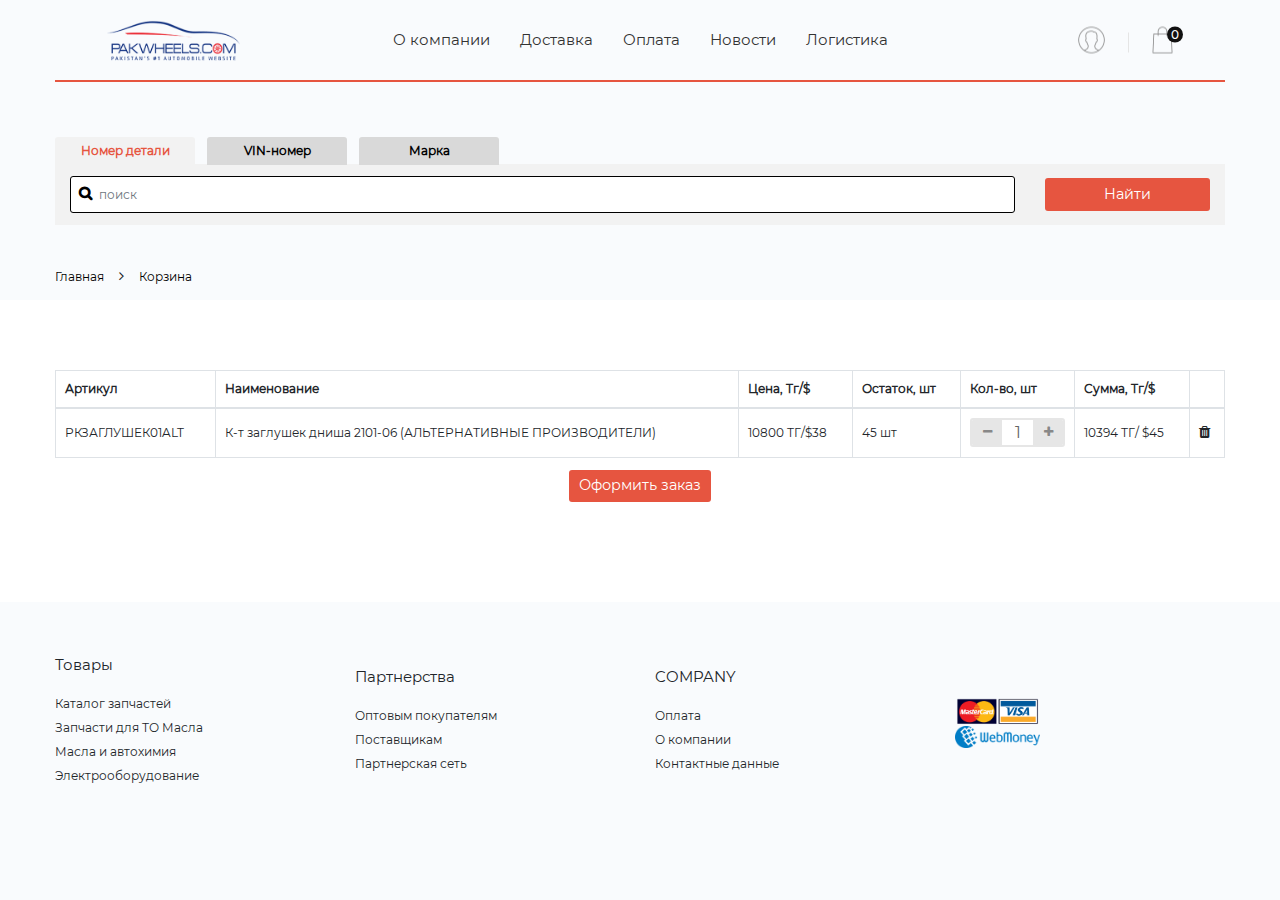
==== commit 07578b69: "bla bla" ====
--- a/cart.html
+++ b/cart.html
@@ -392,6 +392,7 @@
                             <th scope="col">Остаток, шт</th>
                             <th scope="col">Кол-во, шт</th>
                             <th scope="col">Сумма, Тг/$</th>
+                            <th scope="col"></th>
                         </tr>    
                     </thead>
                     <tbody>
@@ -415,6 +416,7 @@
                             </div>
                         </td>
                         <td class="column-6">10394 ТГ/ $45</td>
+                        <td><i class="fa fa-trash" aria-hidden="true"></i></td>
                     </tr>
                     </tbody>
                 </table>
--- a/css/style.css
+++ b/css/style.css
@@ -489,7 +489,13 @@
 td {
 	line-height: 2.5;
 }
-
+td .fa-trash {
+	font-size: 1.2rem;
+}
+td .fa-trash:hover {
+	color: #e65540;
+	cursor: pointer;
+}
 /* media*/
 
 @media (max-width: 575.98px) { 
